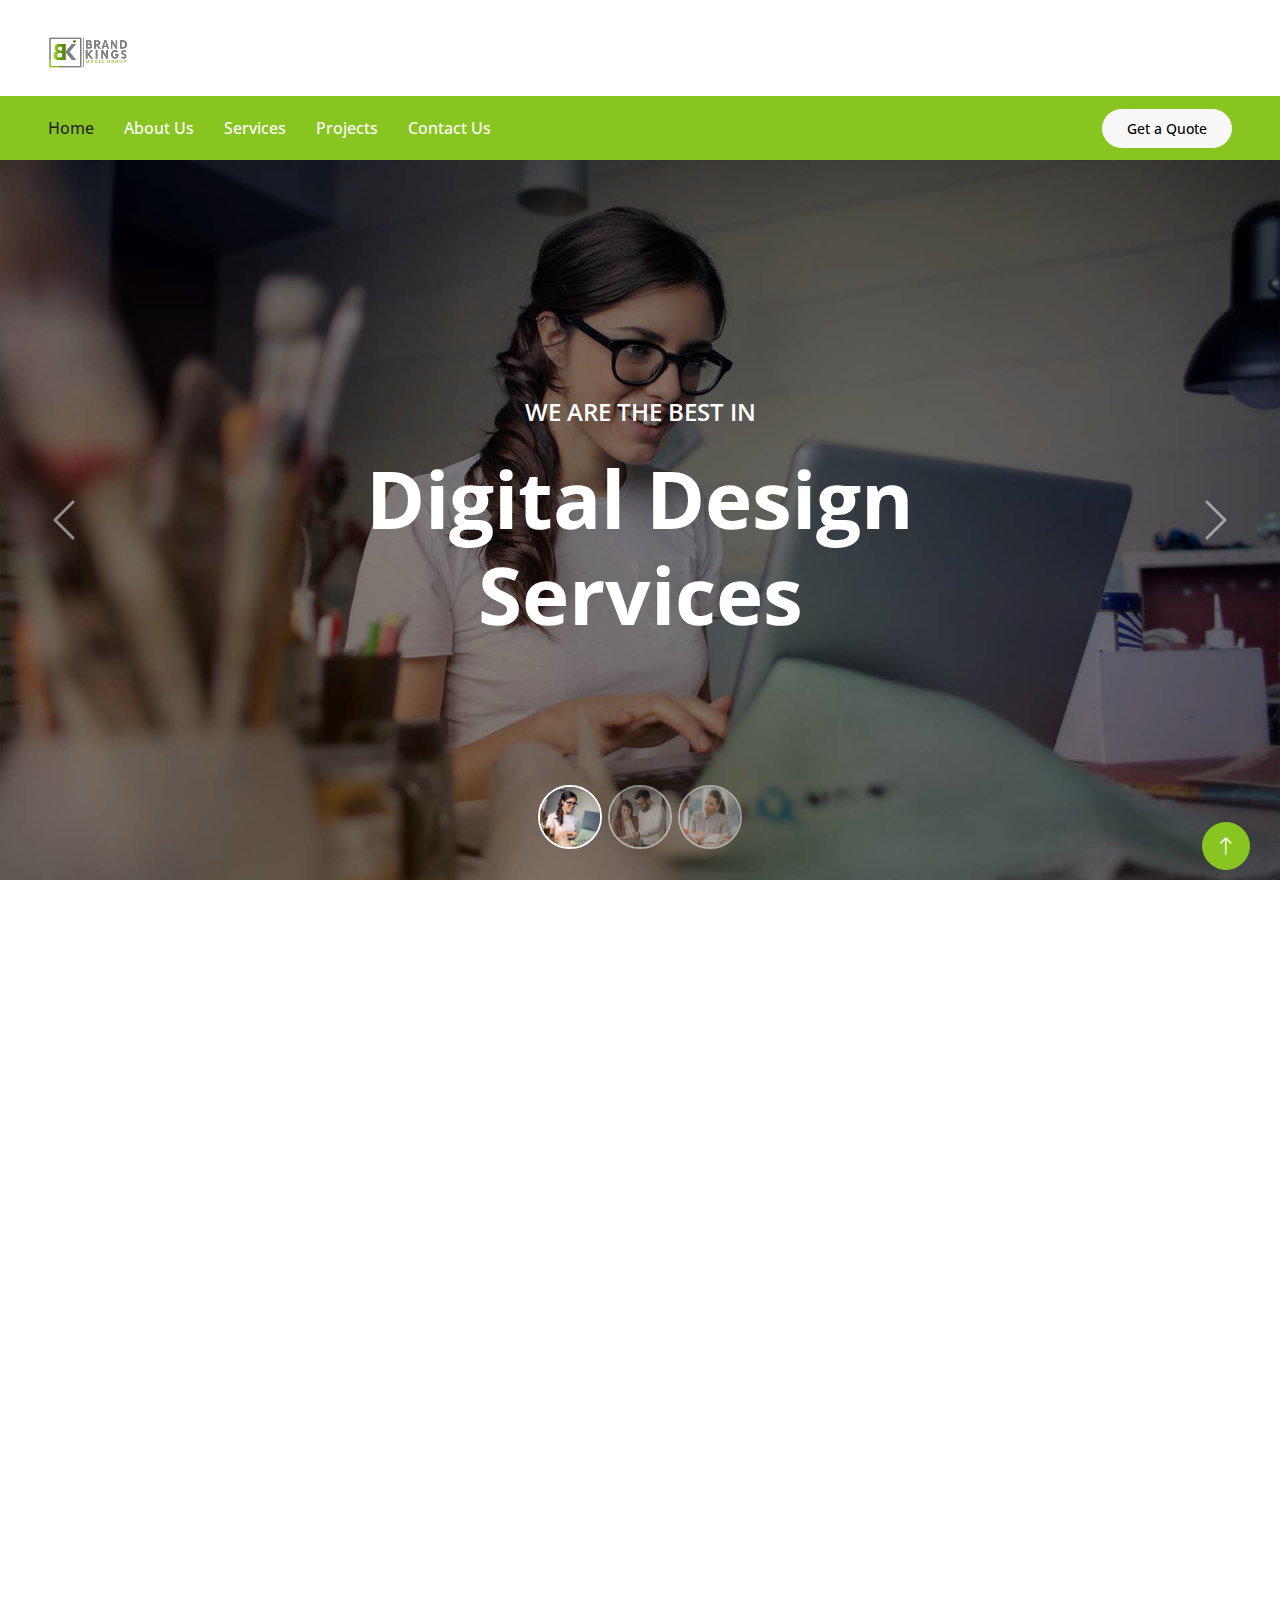
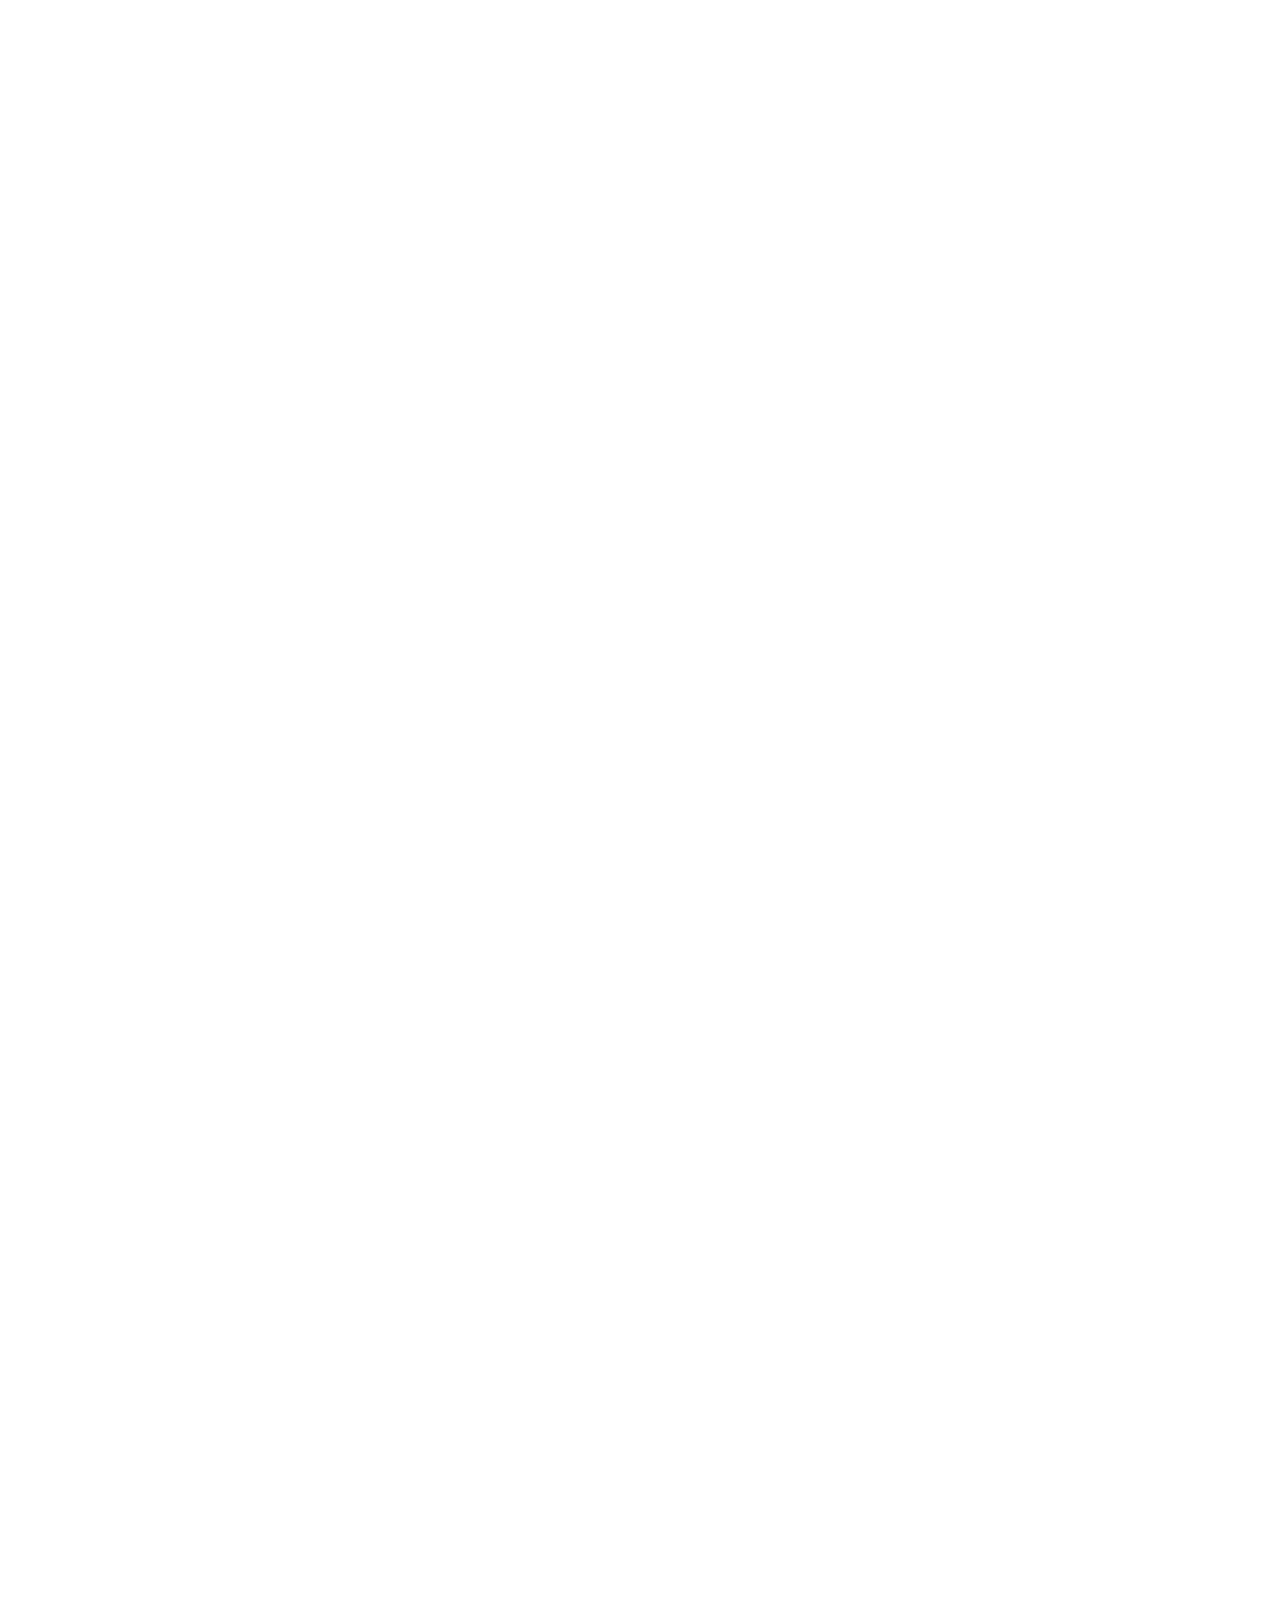
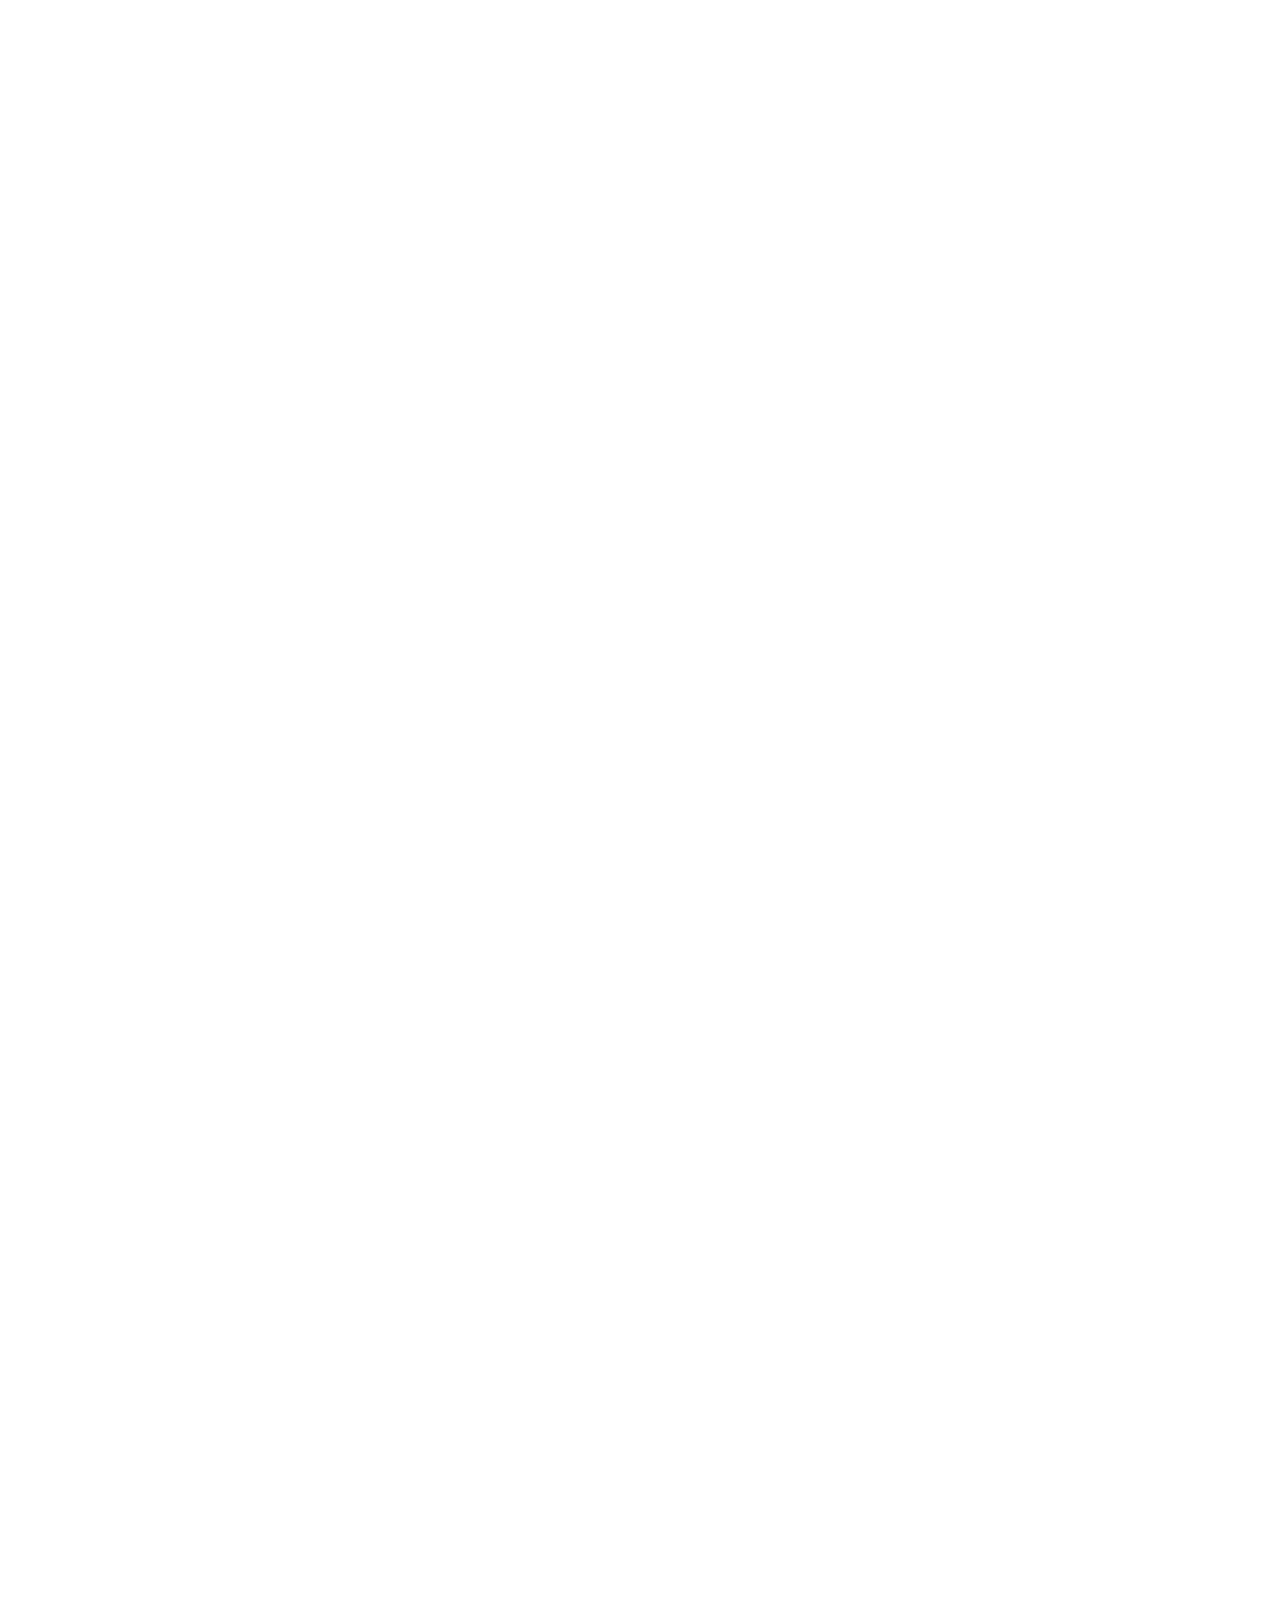
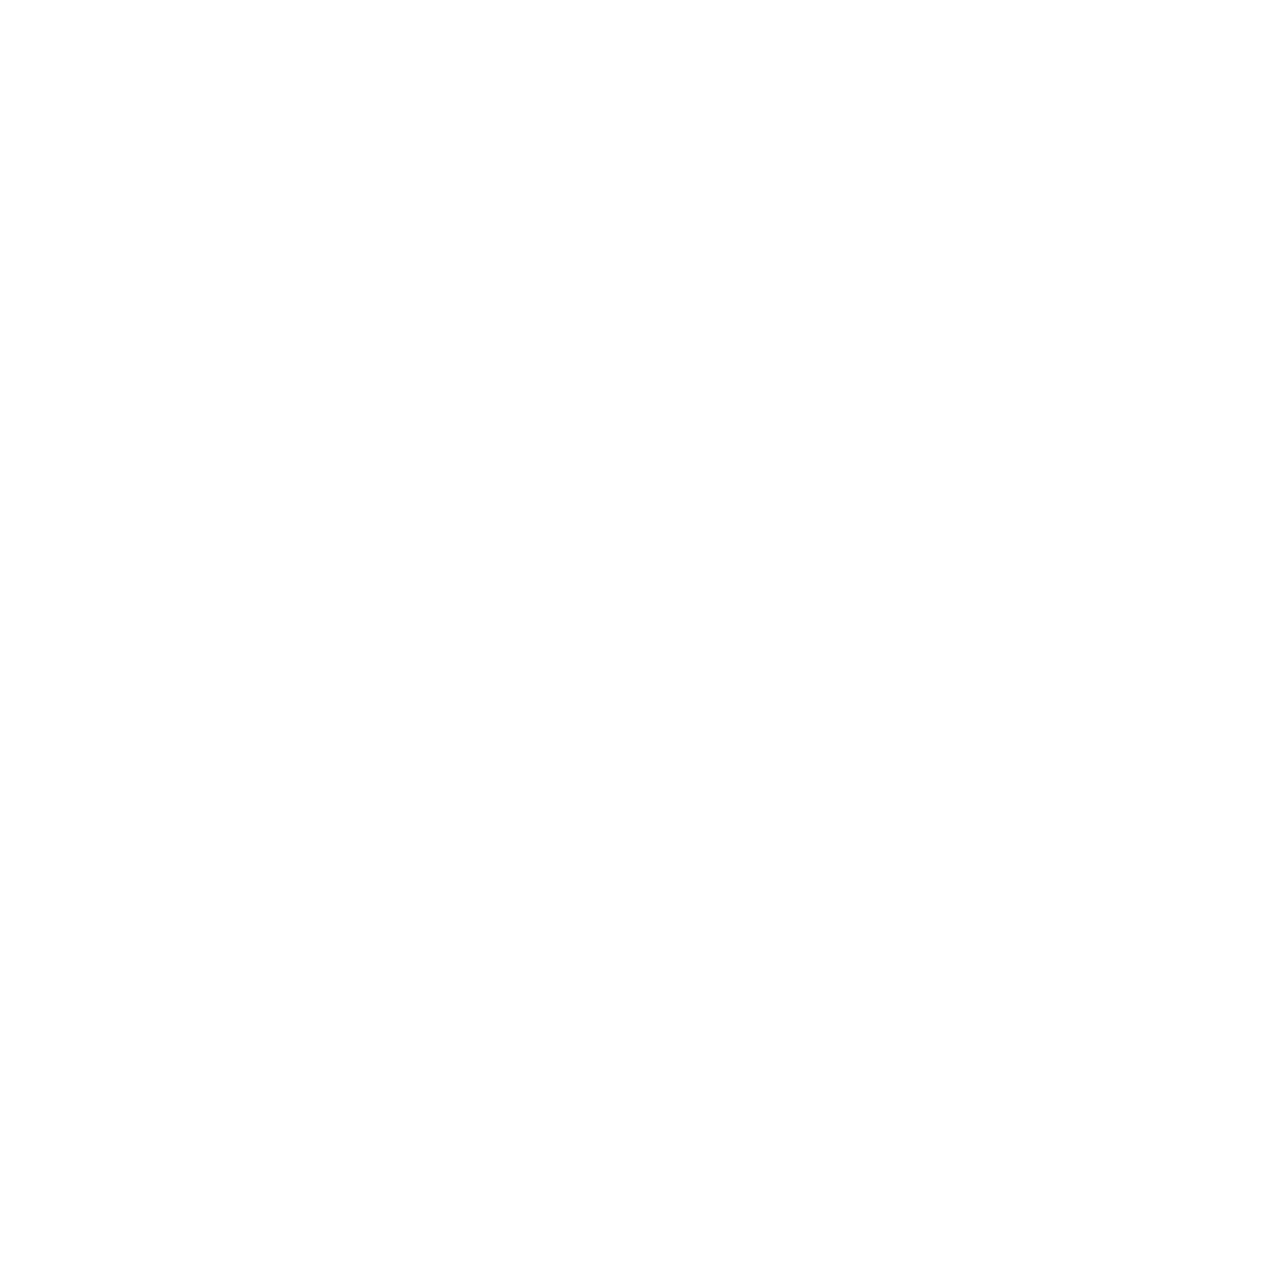
==== index.html @ 67a0a114 "Update index.html" ====
<!DOCTYPE html>
<html lang="en">

<head>
    <meta charset="utf-8">
    <title>Brand Kings Media - Home of interactive designs</title>
    <meta content="width=device-width, initial-scale=1.0" name="viewport">
    <meta content="" name="keywords">
    <meta content="" name="description">

    <!-- Favicon -->
    <link href="img/favicon.ico" rel="icon">

    <!-- Google Web Fonts -->
    <link rel="preconnect" href="https://fonts.googleapis.com">
    <link rel="preconnect" href="https://fonts.gstatic.com" crossorigin>
    <link href="https://fonts.googleapis.com/css2?family=Open+Sans:wght@400;500;600;700&display=swap" rel="stylesheet">

    <!-- Icon Font Stylesheet -->
    <link href="https://cdnjs.cloudflare.com/ajax/libs/font-awesome/5.10.0/css/all.min.css" rel="stylesheet">
    <link href="https://cdn.jsdelivr.net/npm/bootstrap-icons@1.4.1/font/bootstrap-icons.css" rel="stylesheet">

    <!-- Libraries Stylesheet -->
    <link href="lib/animate/animate.min.css" rel="stylesheet">
    <link href="lib/owlcarousel/assets/owl.carousel.min.css" rel="stylesheet">
    <link href="lib/lightbox/css/lightbox.min.css" rel="stylesheet">

    <!-- Customized Bootstrap Stylesheet -->
    <link href="css/bootstrap.min.css" rel="stylesheet">

    <!-- Template Stylesheet -->
    <link href="css/style.css" rel="stylesheet">
</head>

<body>
    <!-- Spinner Start -->
    <div id="spinner" class="show bg-white position-fixed translate-middle w-100 vh-100 top-50 start-50 d-flex align-items-center justify-content-center">
        <div class="spinner-border position-relative text-primary" style="width: 6rem; height: 6rem;" role="status"></div>
        <i class="fa fa-laptop-code fa-2x text-primary position-absolute top-50 start-50 translate-middle"></i>
    </div>
    <!-- Spinner End -->
    
    <!-- Brand & Contact Start -->
    <div class="container-fluid py-4 px-5 wow fadeIn" data-wow-delay="0.1s">
        <div class="row align-items-center top-bar">
            <div class="col-lg-4 col-md-12 text-center text-lg-start">
                <a href="" class="navbar-brand m-0 p-0">
                    <h1 class="fw-bold text-primary m-0"><img src="img/logo.png" alt="Logo"></i></h1>
                    <!-- <img src="img/logo.png" alt="Logo"> -->
                </a>
            </div>
            <div class="col-lg-8 col-md-7 d-none d-lg-block">
                <div class="row">
                    <div class="col-4">
                        <div class="d-flex align-items-center justify-content-end">
                            <div class="">
                                <i class=""></i>
                            </div>
                            <div class="ps-3">
                                <p class="mb-2"></p>
                                <h6 class="mb-0"></h6>
                            </div>
                        </div>
                    </div>
                    <div class="col-4">
                        <div class="d-flex align-items-center justify-content-end">
                            <div class="">
                            </div>
                            <div class="ps-3">
                                <p class="mb-2"></p>
                                <h6 class="mb-0"></h6>
                            </div>
                        </div>
                    </div>
                    <div class="col-4">
                        <div class="d-flex align-items-center justify-content-end">
                            <div class="">
                                <i class=""></i>
                            </div>
                            <div class="ps-3">
                                <p class="mb-2"></p>
                                <h6 class="mb-0"></h6>
                            </div>
                        </div>
                    </div>
                </div>
            </div>
        </div>
    </div>
    <!-- Brand & Contact End -->


    <!-- Navbar Start -->
    <nav class="navbar navbar-expand-lg bg-primary navbar-dark sticky-top py-lg-0 px-lg-5 wow fadeIn" data-wow-delay="0.1s">
        <a href="#" class="navbar-brand ms-3 d-lg-none">MENU</a>
        <button type="button" class="navbar-toggler me-3" data-bs-toggle="collapse" data-bs-target="#navbarCollapse">
            <span class="navbar-toggler-icon"></span>
        </button>
        <div class="collapse navbar-collapse" id="navbarCollapse">
            <div class="navbar-nav me-auto p-3 p-lg-0">
                <a href="index.html" class="nav-item nav-link active">Home</a>
                <a href="about.html" class="nav-item nav-link">About Us</a>
                <a href="service.html" class="nav-item nav-link">Services</a>
                <a href="project.html" class="nav-item nav-link">Projects</a>
                <a href="contact.html" class="nav-item nav-link">Contact Us</a>
            </div>
            <a href="https://wa.me/message/5WI6II3FSGNFG1"
             class="btn btn-sm btn-light rounded-pill py-2 px-4 d-none d-lg-block">Get a Quote</a>
        </div>
    </nav>
    <!-- Navbar End -->


    <!-- Carousel Start -->
    <div class="container-fluid p-0 mb-5 wow fadeIn" data-wow-delay="0.1s">
        <div id="header-carousel" class="carousel slide" data-bs-ride="carousel">
            <div class="carousel-indicators">
                <button type="button" data-bs-target="#header-carousel" data-bs-slide-to="0" class="active" aria-current="true" aria-label="Slide 1">
                    <img class="img-fluid" src="img/carousel-1.jpg" alt="Image">
                </button>
                <button type="button" data-bs-target="#header-carousel" data-bs-slide-to="1" aria-label="Slide 2">
                    <img class="img-fluid" src="img/carousel-2.jpg" alt="Image">
                </button>
                <button type="button" data-bs-target="#header-carousel" data-bs-slide-to="2" aria-label="Slide 3">
                    <img class="img-fluid" src="img/carousel-3.jpg" alt="Image">
                </button>
            </div>
            <div class="carousel-inner">
                <div class="carousel-item active">
                    <img class="w-100" src="img/carousel-1.jpg" alt="Image">
                    <div class="carousel-caption">
                        <div class="p-3" style="max-width: 900px;">
                            <h4 class="text-white text-uppercase mb-4 animated zoomIn">We Are the best in</h4>
                            <h1 class="display-1 text-white mb-0 animated zoomIn">Digital Design Services</h1>
                        </div>
                    </div>
                </div>
                <div class="carousel-item">
                    <img class="w-100" src="img/carousel-2.jpg" alt="Image">
                    <div class="carousel-caption">
                        <div class="p-3" style="max-width: 900px;">
                            <h4 class="text-white text-uppercase mb-4 animated zoomIn">We Are the best in</h4>
                            <h1 class="display-1 text-white mb-0 animated zoomIn">Moving Media Services</h1>
                        </div>
                    </div>
                </div>
                <div class="carousel-item">
                    <img class="w-100" src="img/carousel-3.jpg" alt="Image">
                    <div class="carousel-caption">
                        <div class="p-3" style="max-width: 900px;">
                            <h4 class="text-white text-uppercase mb-4 animated zoomIn">We Are the best in</h4>
                            <h1 class="display-1 text-white mb-0 animated zoomIn">Visual Communication Services</h1>
                        </div>
                    </div>
                </div>
            </div>
            <button class="carousel-control-prev" type="button" data-bs-target="#header-carousel"
                data-bs-slide="prev">
                <span class="carousel-control-prev-icon" aria-hidden="true"></span>
                <span class="visually-hidden">Previous</span>
            </button>
            <button class="carousel-control-next" type="button" data-bs-target="#header-carousel"
                data-bs-slide="next">
                <span class="carousel-control-next-icon" aria-hidden="true"></span>
                <span class="visually-hidden">Next</span>
            </button>
        </div>
    </div>
    <!-- Carousel End -->


    <!-- Facts Start -->
    <div class="container-xxl py-5">
        <div class="container">
            <div class="row g-4">
                <div class="col-lg-3 col-md-6 wow fadeInUp" data-wow-delay="0.1s">
                    <div class="fact-item bg-light rounded text-center h-100 p-5">
                        <i class="fa fa-certificate fa-4x text-primary mb-4"></i>
                        <h5 class="mb-3">Years Experience</h5>
                        <h1 class="display-5 mb-0" data-toggle="counter-up">4</h1>
                    </div>
                </div>
                <div class="col-lg-3 col-md-6 wow fadeInUp" data-wow-delay="0.3s">
                    <div class="fact-item bg-light rounded text-center h-100 p-5">
                        <i class="fa fa-users-cog fa-4x text-primary mb-4"></i>
                        <h5 class="mb-3">Team Members</h5>
                        <h1 class="display-5 mb-0" data-toggle="counter-up">7</h1>
                    </div>
                </div>
                <div class="col-lg-3 col-md-6 wow fadeInUp" data-wow-delay="0.5s">
                    <div class="fact-item bg-light rounded text-center h-100 p-5">
                        <i class="fa fa-users fa-4x text-primary mb-4"></i>
                        <h5 class="mb-3">Satisfied Clients</h5>
                        <h1 class="display-5 mb-0" data-toggle="counter-up">134</h1>
                    </div>
                </div>
                <div class="col-lg-3 col-md-6 wow fadeInUp" data-wow-delay="0.7s">
                    <div class="fact-item bg-light rounded text-center h-100 p-5">
                        <i class="fa fa-check fa-4x text-primary mb-4"></i>
                        <h5 class="mb-3">Projects Done</h5>
                        <h1 class="display-5 mb-0" data-toggle="counter-up">342</h1>
                    </div>
                </div>
            </div>
        </div>
    </div>
    <!-- Facts End -->


    <!-- About Start -->
    <div class="container-xxl py-5">
        <div class="container">
            <div class="row g-5">
                <div class="col-lg-6 wow fadeInUp" data-wow-delay="0.1s">
                    <div class="img-border">
                        <img class="img-fluid" src="img/about.jpg" alt="">
                    </div>
                </div>
                <div class="col-lg-6 wow fadeInUp" data-wow-delay="0.5s">
                    <div class="h-100">
                        <h6 class="section-title bg-white text-start text-primary pe-3">About Us</h6>
                        <h1 class="display-6 mb-4">#1 Digital Solution With <span class="text-primary">Many Years</span> Of Experience</h1>
                        <p>Welcome to Brand Kings media, a full-service design agency dedicated to bringing your vision to life. Our team of experienced designers and creatives specialize in a range of services including graphic design, motion design, 3D design, web design, UI/UX design, videography, photography, and video ads.</p>
                        <p class="mb-4">We invite you to explore our portfolio and see for yourself the quality of our work. Let us help you take your brand to the next level and create a lasting impact in the digital world. Contact us today to get started.</p>
                        <div class="d-flex align-items-center mb-4 pb-2">
                            <img class="flex-shrink-0 rounded-circle" src="img/melvin.jpg" alt="" style="width: 50px; height: 50px;">
                            <div class="ps-4">
                                <h6>Melvin Mbungele</h6>
                                <small>Graphic Designer & Founder</small>
                            </div>
                        </div>
                        <a class="btn btn-primary rounded-pill py-3 px-5" href="">contact us at: 084 603 2323</a>
                    </div>
                </div>
            </div>
        </div>
    </div>
    <!-- About End -->


    <!-- Service Start -->
    <div class="container-xxl py-5">
        <div class="container">
            <div class="text-center mx-auto mb-5 wow fadeInUp" data-wow-delay="0.1s" style="max-width: 600px;">
                <h6 class="section-title bg-white text-center text-primary px-3">Services</h6>
                <h1 class="display-6 mb-4">We Focus On Making The Best In All Sectors</h1>
            </div>
            <div class="row g-4">
                <div class="col-lg-4 col-md-6 wow fadeInUp" data-wow-delay="0.1s">
                    <a class="service-item d-block rounded text-center h-100 p-4" href="webdesign.html">
                        <img class="img-fluid rounded mb-4" src="img/service-1.jpg" alt="">
                        <h4 class="mb-0">Web Design</h4>
                    </a>
                </div>
                <div class="col-lg-4 col-md-6 wow fadeInUp" data-wow-delay="0.3s">
                    <a class="service-item d-block rounded text-center h-100 p-4" href="Graphicdesign.html">
                        <img class="img-fluid rounded mb-4" src="img/service-2.jpg" alt="">
                        <h4 class="mb-0">Graphic Design</h4>
                    </a>
                </div>
                <div class="col-lg-4 col-md-6 wow fadeInUp" data-wow-delay="0.5s">
                    <a class="service-item d-block rounded text-center h-100 p-4" href="motiondesign.html">
                        <img class="img-fluid rounded mb-4" src="img/service-3.jpg" alt="">
                        <h4 class="mb-0">Motion Design</h4>
                    </a>
                </div>
                <div class="col-lg-4 col-md-6 wow fadeInUp" data-wow-delay="0.1s">
                    <a class="service-item d-block rounded text-center h-100 p-4" href="uxuidesign.html">
                        <img class="img-fluid rounded mb-4" src="img/service-4.jpg" alt="">
                        <h4 class="mb-0">UI/UX Design</h4>
                    </a>
                </div>
                <div class="col-lg-4 col-md-6 wow fadeInUp" data-wow-delay="0.3s">
                    <a class="service-item d-block rounded text-center h-100 p-4" href="animation.html">
                        <img class="img-fluid rounded mb-4" src="img/service-5.jpg" alt="">
                        <h4 class="mb-0">Animation</h4>
                    </a>
                </div>
                <div class="col-lg-4 col-md-6 wow fadeInUp" data-wow-delay="0.5s">
                    <a class="service-item d-block rounded text-center h-100 p-4" href="packagedesign.html">
                        <img class="img-fluid rounded mb-4" src="img/service-6.jpg" alt="">
                        <h4 class="mb-0">Package Design</h4>
                    </a>
                </div>
            </div>
        </div>
    </div>
    <!-- Service End -->


    <!-- Feature Start -->
    <div class="container-xxl py-5">
        <div class="container">
            <div class="row g-5">
                <div class="col-lg-6 wow fadeInUp" data-wow-delay="0.1s">
                    <div class="h-100">
                        <h6 class="section-title bg-white text-start text-primary pe-3">Why Choose Us</h6>
                        <h1 class="display-6 mb-4">Why People Trust Us? Learn About Us!</h1>
                        <p class="mb-4">At Brand Kings media, we believe that good design is more than just aesthetics. It's about creating meaningful experiences and telling a story that connects with your audience. That's why we approach every project with a strategic mindset, using the latest tools and techniques to deliver results that exceed your expectations.</p>
                        <div class="row g-4">
                            <div class="col-12">
                                <div class="skill">
                                    <div class="d-flex justify-content-between">
                                        <p class="mb-2">Expertise and Experience</p>
                                        <p class="mb-2">85%</p>
                                    </div>
                                    <div class="progress">
                                        <div class="progress-bar bg-primary" role="progressbar" aria-valuenow="85" aria-valuemin="0" aria-valuemax="100"></div>
                                    </div>
                                </div>
                            </div>
                            <div class="col-12">
                                <div class="skill">
                                    <div class="d-flex justify-content-between">
                                        <p class="mb-2">Personalized Approach</p>
                                        <p class="mb-2">90%</p>
                                    </div>
                                    <div class="progress">
                                        <div class="progress-bar bg-primary" role="progressbar" aria-valuenow="90" aria-valuemin="0" aria-valuemax="100"></div>
                                    </div>
                                </div>
                            </div>
                            <div class="col-12">
                                <div class="skill">
                                    <div class="d-flex justify-content-between">
                                        <p class="mb-2">Design & Development</p>
                                        <p class="mb-2">95%</p>
                                    </div>
                                    <div class="progress">
                                        <div class="progress-bar bg-primary" role="progressbar" aria-valuenow="95" aria-valuemin="0" aria-valuemax="100"></div>
                                    </div>
                                </div>
                            </div>
                        </div>
                    </div>
                </div>
                <div class="col-lg-6 wow fadeInUp" data-wow-delay="0.5s">
                    <div class="img-border">
                        <img class="img-fluid" src="img/feature.jpg" alt="">
                    </div>
                </div>
            </div>
        </div>
    </div>
    <!-- Feature End -->


    <!-- Project Start -->
    <div class="container-xxl py-5">
        <div class="container">
            <div class="text-center mx-auto mb-5 wow fadeInUp" data-wow-delay="0.1s" style="max-width: 600px;">
                <h6 class="section-title bg-white text-center text-primary px-3">Our Projects</h6>
                <h1 class="display-6 mb-4">Learn More About Our Complete Projects</h1>
            </div>
            <div class="owl-carousel project-carousel wow fadeInUp" data-wow-delay="0.1s">
                <div class="project-item border rounded h-100 p-4" data-dot="01">
                    <div class="position-relative mb-4">
                        <img class="img-fluid rounded" src="img/project-1.jpg" alt="">
                        <a href="img/project-1.jpg" data-lightbox="project"><i class="fa fa-eye fa-2x"></i></a>
                    </div>
                    <h6>Graphic Design</h6>
                    <span>
                        <ul>
                          <li>Logo Design</li>
                          <li>Brochure Design</li>
                          <li>Infographic Design</li>
                          <li>Magazine Layout Design</li>
                        </ul>
                        </span>
                </div>
                <div class="project-item border rounded h-100 p-4" data-dot="02">
                    <div class="position-relative mb-4">
                        <img class="img-fluid rounded" src="img/project-2.jpg" alt="">
                        <a href="img/project-2.jpg" data-lightbox="project"><i class="fa fa-eye fa-2x"></i></a>
                    </div>
                    <h6>Motion Design</h6>
                    <span>
                        <ul>
                          <li>Animation Videos</li>
                          <li>Motion Graphics Presentations</li>
                          <li>Visual Effects for ads</li>
                          <li>Animated Logos and Identities</li>
                        </ul>
                      </li></span>
                </div>
                <div class="project-item border rounded h-100 p-4" data-dot="03">
                    <div class="position-relative mb-4">
                        <img class="img-fluid rounded" src="img/project-3.jpg" alt="">
                        <a href="img/project-2.jpg" data-lightbox="project"><i class="fa fa-eye fa-2x"></i></a>
                    </div>
                    <h6>3D Design</h6>
                    <span>
                        <ul>
                          <li>3D Modeling and Rendering</li>
                          <li>3D Animation and Visual Effects</li>
                          <li>3D Product Visualization</li>
                          <li>3D Game and Interactive Design</li>
                        </ul>
                      </li></span>
                </div>
                <div class="project-item border rounded h-100 p-4" data-dot="04">
                    <div class="position-relative mb-4">
                        <img class="img-fluid rounded" src="img/project-4.jpg" alt="">
                        <a href="img/project-4.jpg" data-lightbox="project"><i class="fa fa-eye fa-2x"></i></a>
                    </div>
                    <h6>Web Design</h6>
                    <span>
                        <ul>
                          <li>Responsive Website Design</li>
                          <li>E-commerce Website Design</li>
                          <li>Landing Page Design</li>
                          <li>Custom Website Development</li>
                        </ul>
                      </li></span>
                </div>
                <div class="project-item border rounded h-100 p-4" data-dot="05">
                    <div class="position-relative mb-4">
                        <img class="img-fluid rounded" src="img/project-5.jpg" alt="">
                        <a href="img/project-5.jpg" data-lightbox="project"><i class="fa fa-eye fa-2x"></i></a>
                    </div>
                    <h6>UI / UX Design</h6>
                    <span>
                        <ul>
                        <li>User Interface Design</li>
                        <li>User Experience Design</li>
                        <li>User Testing and Analysis</li>
                        <li>User Flow and Information Architecture</li>
                      </ul>
                    </li></span>
                </div>
                <div class="project-item border rounded h-100 p-4" data-dot="06">
                    <div class="position-relative mb-4">
                        <img class="img-fluid rounded" src="img/project-6.jpg" alt="">
                        <a href="img/project-6.jpg" data-lightbox="project"><i class="fa fa-eye fa-2x"></i></a>
                    </div>
                    <h6>Videography</h6>
                    <span>
                        <ul>
                          <li>Corporate Video Production</li>
                          <li>Wedding Videography</li>
                          <li>Event Videography</li>
                          <li>Real Estate Videography</li>
                        </ul>
                      </li></span>
                </div>
                <div class="project-item border rounded h-100 p-4" data-dot="07">
                    <div class="position-relative mb-4">
                        <img class="img-fluid rounded" src="img/project-7.jpg" alt="">
                        <a href="img/project-7.jpg" data-lightbox="project"><i class="fa fa-eye fa-2x"></i></a>
                    </div>
                    <h6>Photography</h6>
                    <span>
                        <ul>
                          <li>Product Photography</li>
                          <li>Food Photography</li>
                          <li>Event Photography</li>
                          <li>Portrait Photography</li>
                        </ul>
                      </li></span>
                </div>
                <div class="project-item border rounded h-100 p-4" data-dot="08">
                    <div class="position-relative mb-4">
                        <img class="img-fluid rounded" src="img/project-8.jpg" alt="">
                        <a href="img/project-8.jpg" data-lightbox="project"><i class="fa fa-eye fa-2x"></i></a>
                    </div>
                    <h6>Video Ads</h6>
                    <span>
                        <ul>
                          <li>Animated Video Ads</li>
                          <li>Live-Action Video Ads</li>
                          <li>Social Media Video Ads</li>
                          <li>TV Commercials</li>
                        </ul>
                      </li></span>
                </div>
                <div class="project-item border rounded h-100 p-4" data-dot="09">
                    <div class="position-relative mb-4">
                        <img class="img-fluid rounded" src="img/project-9.jpg" alt="">
                        <a href="img/project-9.jpg" data-lightbox="project"><i class="fa fa-eye fa-2x"></i></a>
                    </div>
                    <h6>Animation</h6>
                    <span>
                        <ul>
                          <li>2D Animation</li>
                          <li>3D Animation</li>
                          <li>Character Animation</li>
                          <li>Motion Graphics Animation</li>
                        </ul>
                      </li></span>
                </div>
                <div class="project-item border rounded h-100 p-4" data-dot="10">
                    <div class="position-relative mb-4">
                        <img class="img-fluid rounded" src="img/project-10.jpg" alt="">
                        <a href="img/project-10.jpg" data-lightbox="project"><i class="fa fa-eye fa-2x"></i></a>
                    </div>
                    <h6>Package Design</h6>
                    <span>
                        <ul>
                          <li>Food and Beverage Packaging Design</li>
                          <li>Beauty Product Packaging Design</li>
                          <li>Toy Packaging Design</li>
                          <li>Consumer Goods Packaging Design</li>
                        </ul>
                      </li>
                    </ul></span>
                </div>
            </div>
        </div>
    </div>
    <!-- Project End -->


   <!-- Team Start -->
   <div class="container-xxl py-5">
    <div class="container">
        <div class="text-center mx-auto mb-5 wow fadeInUp" data-wow-delay="0.1s" style="max-width: 600px;">
            <h6 class="section-title bg-white text-center text-primary px-3">Our Partner</h6>
            <h1 class="display-6 mb-4">We have the best partners to help be the best for you</h1>
        </div>
        <div class="row g-4">
            <div class="col-lg-4 col-md-6 wow fadeInUp" data-wow-delay="0.1s">
                <div class="team-item text-center p-4">
                    <img class="img-fluid border rounded-circle w-75 p-2 mb-4" src="img/team-1.jpg" alt="">
                    <div class="team-text">
                        <div class="team-title">
                            <h5>NEVILLE G & B</h5>
                            <span>Branding</span>
                        </div>
                        <div class="team-social">
                            <a class="btn btn-square btn-primary rounded-circle" href=""><i class="fab fa-facebook-f"></i></a>
                            <a class="btn btn-square btn-primary rounded-circle" href=""><i class="fab fa-twitter"></i></a>
                            <a class="btn btn-square btn-primary rounded-circle" href=""><i class="fab fa-instagram"></i></a>
                        </div>
                    </div>
                </div>
            </div>
            <div class="col-lg-4 col-md-6 wow fadeInUp" data-wow-delay="0.3s">
                <div class="team-item text-center p-4">
                    <img class="img-fluid border rounded-circle w-75 p-2 mb-4" src="img/team-2.jpg" alt="">
                    <div class="team-text">
                        <div class="team-title">
                            <h5>VINTRIC</h5>
                            <span>Marketing</span>
                        </div>
                        <div class="team-social">
                            <a class="btn btn-square btn-primary rounded-circle" href=""><i class="fab fa-facebook-f"></i></a>
                            <a class="btn btn-square btn-primary rounded-circle" href=""><i class="fab fa-twitter"></i></a>
                            <a class="btn btn-square btn-primary rounded-circle" href=""><i class="fab fa-instagram"></i></a>
                        </div>
                    </div>
                </div>
            </div>
            <div class="col-lg-4 col-md-6 wow fadeInUp" data-wow-delay="0.5s">
                <div class="team-item text-center p-4">
                    <img class="img-fluid border rounded-circle w-75 p-2 mb-4" src="img/team-3.jpg" alt="">
                    <div class="team-text">
                        <div class="team-title">
                            <h5>Centory S & T</h5>
                            <span>Tech support</span>
                        </div>
                        <div class="team-social">
                            <a class="btn btn-square btn-primary rounded-circle" href=""><i class="fab fa-facebook-f"></i></a>
                            <a class="btn btn-square btn-primary rounded-circle" href=""><i class="fab fa-twitter"></i></a>
                            <a class="btn btn-square btn-primary rounded-circle" href=""><i class="fab fa-instagram"></i></a>
                        </div>
                    </div>
                </div>
            </div>
        </div>
    </div>
</div>
<!-- Team End -->

    <!-- Testimonial Start -->
    <div class="container-xxl py-5">
        <div class="container">
            <div class="text-center mx-auto mb-5 wow fadeInUp" data-wow-delay="0.1s" style="max-width: 600px;">
                <h6 class="section-title bg-white text-center text-primary px-3">Testimonial</h6>
                <h1 class="display-6 mb-4">What Our Clients Say!</h1>
            </div>
            <div class="owl-carousel testimonial-carousel wow fadeInUp" data-wow-delay="0.1s">
                <div class="testimonial-item bg-light rounded p-4">
                    <div class="d-flex align-items-center mb-4">
                        <img class="flex-shrink-0 rounded-circle border p-1" src="img/testimonial-1.jpg" alt="">
                        <div class="ms-4">
                            <h5 class="mb-1">Trust Mafumo</h5>
                            <span>Graphic Design</span>
                        </div>
                    </div>
                    <p class="mb-0">"The team at BrandKingsmedia helped us bring our brand to life with their stunning graphic design work. Their attention to detail and creativity exceeded our expectations and we couldn't be happier with the final result."</p>
                </div>
                <div class="testimonial-item bg-light rounded p-4">
                    <div class="d-flex align-items-center mb-4">
                        <img class="flex-shrink-0 rounded-circle border p-1" src="img/testimonial-2.jpg" alt="">
                        <div class="ms-4">
                            <h5 class="mb-1">Nhlavutelo Mashale</h5>
                            <span>Motion Design</span>
                        </div>
                    </div>
                    <p class="mb-0">"The motion design created by BrandKingsmedia was the perfect addition to our company's video presentation. It added a dynamic and engaging element that truly impressed our audience."</p>
                </div>
                <div class="testimonial-item bg-light rounded p-4">
                    <div class="d-flex align-items-center mb-4">
                        <img class="flex-shrink-0 rounded-circle border p-1" src="img/testimonial-3.jpg" alt="">
                        <div class="ms-4">
                            <h5 class="mb-1">Charles Vanwyk</h5>
                            <span>3D Design: </span>
                        </div>
                    </div>
                    <p class="mb-0">"The 3D design work done by BrandKingsmedia was top-notch. From product visualization to architectural renderings, they were able to bring our ideas to life in a way that was both realistic and captivating."</p>
                </div>
                <div class="testimonial-item bg-light rounded p-4">
                    <div class="d-flex align-items-center mb-4">
                        <img class="flex-shrink-0 rounded-circle border p-1" src="img/testimonial-4.jpg" alt="">
                        <div class="ms-4">
                            <h5 class="mb-1">   Masela Bopape</h5>
                            <span>Web Design</span>
                        </div>
                    </div>
                    <p class="mb-0">"Our website has never looked better thanks to the talented web designers at BrandKingsmedia. They listened to our vision and turned it into a stunning, user-friendly website that perfectly represents our brand."</p>
                </div>
            </div>
        </div>
    </div>
    <!-- Testimonial End -->


    <!-- Footer Start -->
    <div class="container-fluid bg-dark text-body footer mt-5 pt-5 wow fadeIn" data-wow-delay="0.1s">
        <div class="container py-5">
            <div class="row g-5">
                <div class="col-lg-3 col-md-6">
                    <h5 class="text-light mb-4">Address</h5>
                    <p class="mb-2"><i class="fa fa-map-marker-alt me-3"></i>Pretoria, South Africa</p>
                    <p class="mb-2"><i class="fa fa-phone-alt me-3"></i>+27 84 603 2323</p>
                    <p class="mb-2"><i class="fa fa-envelope me-3"></i>info@brandkingsmedia.com</p>
                     <div class="d-flex pt-2">
                        <a class="btn btn-square btn-outline-secondary rounded-circle me-1" href="https://twitter.com/BrandKingsMedia?s=09"><i class="fab fa-twitter"></i></a>
                        <a class="btn btn-square btn-outline-secondary rounded-circle me-1" href="https://facebook.com/BrandKingsMedia"><i class="fab fa-facebook-f"></i></a>
                        <a class="btn btn-square btn-outline-secondary rounded-circle me-1" href=""><i class="fab fa-youtube"></i></a>
                        <a class="btn btn-square btn-outline-secondary rounded-circle me-0" href="https://instagram.com/BrandKingsMedia?gshid=ZDdkNTZiNTM="><i class="fab fa-instagram"></i></a>
                    </div>
                </div>
                <div class="col-lg-3 col-md-6">
                    <h5 class="text-light mb-4">Quick Links</h5>
                    <a href="index.html" class="nav-item nav-link">Home</a>
                    <a href="about.html" class="nav-item nav-link active">About Us</a>
                    <a href="service.html" class="nav-item nav-link">Services</a>
                    <a href="project.html" class="nav-item nav-link">Projects</a>
                    <a href="contact.html" class="nav-item nav-link">Contact Us</a>
                </div>
                <div class="col-lg-3 col-md-6">
                    <h5 class="text-light mb-4">Gallery</h5>
                    <div class="row g-2">
                        <div class="col-4">
                            <img class="img-fluid rounded" src="img/project-1.jpg" alt="Image">
                        </div>
                        <div class="col-4">
                            <img class="img-fluid rounded" src="img/project-2.jpg" alt="Image">
                        </div>
                        <div class="col-4">
                            <img class="img-fluid rounded" src="img/project-3.jpg" alt="Image">
                        </div>
                        <div class="col-4">
                            <img class="img-fluid rounded" src="img/project-4.jpg" alt="Image">
                        </div>
                        <div class="col-4">
                            <img class="img-fluid rounded" src="img/project-5.jpg" alt="Image">
                        </div>
                        <div class="col-4">
                            <img class="img-fluid rounded" src="img/show-4.jpg" alt="Image">
                        </div>
                    </div>
                </div>
                <div class="col-lg-3 col-md-6">
                    <h5 class="text-light mb-4">Newsletter</h5>
                    <p>Be the first to get notified of our offers</p>
                    <div class="position-relative mx-auto" style="max-width: 400px;">
                        <input class="form-control bg-transparent border-secondary w-100 py-3 ps-4 pe-5" type="text" placeholder="Your email">
                        <button type="button" class="btn btn-primary py-2 position-absolute top-0 end-0 mt-2 me-2">SignUp</button>
                    </div>
                </div>
            </div>
        </div>
        <div class="container-fluid copyright">
            <div class="container">
                <div class="row">
                    <div class="col-md-6 text-center text-md-start mb-3 mb-md-0">
                        &copy; <a href="#">brand kings media group</a> All Right Reserved.
                    </div>
                    <div class="col-md-6 text-center text-md-end">
               
                    </div>
                </div>
            </div>
        </div>
    </div>
    <!-- Footer End -->


    <!-- Back to Top -->
    <a href="#" class="btn btn-lg btn-primary btn-lg-square rounded-circle back-to-top"><i class="bi bi-arrow-up"></i></a>


    <!-- JavaScript Libraries -->
    <script src="https://code.jquery.com/jquery-3.4.1.min.js"></script>
    <script src="https://cdn.jsdelivr.net/npm/bootstrap@5.0.0/dist/js/bootstrap.bundle.min.js"></script>
    <script src="lib/wow/wow.min.js"></script>
    <script src="lib/easing/easing.min.js"></script>
    <script src="lib/waypoints/waypoints.min.js"></script>
    <script src="lib/counterup/counterup.min.js"></script>
    <script src="lib/owlcarousel/owl.carousel.min.js"></script>
    <script src="lib/lightbox/js/lightbox.min.js"></script>

    <!-- Template Javascript -->
    <script src="js/main.js"></script>
</body>       </div>
                    </div>
                </div>
            

</html>
---- css/style.css ----
/********** Template CSS **********/
:root {
    --primary: #89c520;
    --secondary: #808080;
    --light: #F8F8F8;
    --dark: #252525;
}

.back-to-top {
    position: fixed;
    display: none;
    right: 30px;
    bottom: 30px;
    z-index: 99;
}


/*** Spinner ***/
#spinner {
    opacity: 0;
    visibility: hidden;
    transition: opacity .5s ease-out, visibility 0s linear .5s;
    z-index: 99999;
}

#spinner.show {
    transition: opacity .5s ease-out, visibility 0s linear 0s;
    visibility: visible;
    opacity: 1;
}


/*** Button ***/
.btn {
    font-weight: 500;
    transition: .5s;
}

.btn.btn-primary {
    color: #FFFFFF;
}

.btn-square {
    width: 38px;
    height: 38px;
}

.btn-sm-square {
    width: 32px;
    height: 32px;
}

.btn-lg-square {
    width: 48px;
    height: 48px;
}

.btn-square,
.btn-sm-square,
.btn-lg-square {
    padding: 0;
    display: flex;
    align-items: center;
    justify-content: center;
    font-weight: normal;
}


/*** Navbar ***/
.navbar .dropdown-toggle::after {
    border: none;
    content: "\f107";
    font-family: "Font Awesome 5 Free";
    font-weight: 900;
    vertical-align: middle;
    margin-left: 8px;
}

.navbar .navbar-nav .nav-link {
    margin-right: 30px;
    padding: 20px 0;
    color: #FFFFFF;
    font-weight: 500;
    outline: none;
}

.navbar .navbar-nav .nav-link:hover,
.navbar .navbar-nav .nav-link.active {
    color: var(--dark);
}

.navbar.sticky-top {
    top: -100px;
    transition: .5s;
}

@media (max-width: 991.98px) {
    .navbar .navbar-nav .nav-link {
        margin-right: 0;
        padding: 8px 0;
    }

    .navbar .navbar-nav {
        margin-top: 8px;
        border-top: 1px solid rgba(256, 256, 256, .1)
    }
}

@media (min-width: 992px) {
    .navbar .nav-item .dropdown-menu {
        display: block;
        visibility: hidden;
        top: 100%;
        transform: rotateX(-75deg);
        transform-origin: 0% 0%;
        transition: .5s;
        opacity: 0;
    }

    .navbar .nav-item:hover .dropdown-menu {
        transform: rotateX(0deg);
        visibility: visible;
        transition: .5s;
        opacity: 1;
    }
}


/*** Header ***/
#header-carousel .carousel-caption {
    top: 0;
    left: 0;
    right: 0;
    bottom: 0;
    display: flex;
    flex-direction: column;
    align-items: center;
    justify-content: center;
    background: rgba(0, 0, 0, .5);
    z-index: 1;
}

#header-carousel .carousel-control-prev,
#header-carousel .carousel-control-next {
    width: 10%;
}

#header-carousel .carousel-control-prev-icon,
#header-carousel .carousel-control-next-icon {
    width: 3rem;
    height: 3rem;
}

@media (max-width: 768px) {
    #header-carousel .carousel-item {
        position: relative;
        min-height: 500px;
    }
    
    #header-carousel .carousel-item img {
        position: absolute;
        width: 100%;
        height: 100%;
        object-fit: cover;
    }
}

#header-carousel .carousel-indicators [data-bs-target] {
    width: 60px;
    height: 60px;
    text-indent: 0;
    margin-bottom: 15px;
    border: 2px solid #FFFFFF;
    border-radius: 60px;
    overflow: hidden;
}

#header-carousel .carousel-indicators [data-bs-target] img {
    width: 100%;
    height: 100%;
    object-fit: cover;
}

.page-header {
    background: linear-gradient(rgba(0, 0, 0, .5), rgba(0, 0, 0, .5)), url(../img/carousel-1.jpg) center center no-repeat;
    background-size: cover;
}

.breadcrumb-item+.breadcrumb-item::before {
    color: var(--secondary);
}

.page-header .breadcrumb-item+.breadcrumb-item::before {
    color: var(--light);
}


/*** Section Title ***/
.section-title {
    position: relative;
    display: inline-block;
    text-transform: uppercase;
}

.section-title::before {
    position: absolute;
    content: "";
    width: calc(100% + 80px);
    height: 2px;
    top: 4px;
    left: -40px;
    background: var(--primary);
    z-index: -1;
}

.section-title::after {
    position: absolute;
    content: "";
    width: calc(100% + 120px);
    height: 2px;
    bottom: 4px;
    left: -60px;
    background: var(--primary);
    z-index: -1;
}

.section-title.text-start::before {
    width: calc(100% + 40px);
    left: 0;
}

.section-title.text-start::after {
    width: calc(100% + 60px);
    left: 0;
}



/*** Img Border ***/
.img-border {
    position: relative;
    height: 100%;
    min-height: 400px;
}

.img-border::before {
    position: absolute;
    content: "";
    top: 0;
    left: 0;
    right: 3rem;
    bottom: 3rem;
    border: 5px solid var(--primary);
    border-radius: 6px;
}

.img-border img {
    position: absolute;
    top: 3rem;
    left: 3rem;
    width: calc(100% - 3rem);
    height: calc(100% - 3rem);
    object-fit: cover;
    border-radius: 6px;
}


/*** Facts ***/
.fact-item {
    transition: .5s;
}

.fact-item:hover {
    margin-top: -10px;
    background: #FFFFFF !important;
    box-shadow: 0 0 45px rgba(0, 0, 0, .07);
}


/*** Service ***/
.service-item {
    box-shadow: 0 0 45px rgba(0, 0, 0, .07);
    border: 1px solid transparent;
    transition: .5s;
}

.service-item:hover {
    margin-top: -10px;
    box-shadow: none;
    border: 1px solid #DEE2E6;
}


/*** Feature ***/
.progress {
    height: 5px;
}

.progress .progress-bar {
    width: 0px;
    transition: 3s;
}


/*** Project ***/
.project-item a {
    position: absolute;
    width: 100%;
    height: 100%;
    top: 0;
    left: 0;
    display: flex;
    align-items: center;
    justify-content: center;
    color: #FFFFFF;
    background: rgba(0, 0, 0, .5);
    border-radius: 6px;
    opacity: 0;
    transition: .5s;
}

.project-item:hover a {
    opacity: 1;
}

.project-carousel .owl-dots {
    display: flex;
    align-items: center;
    justify-content: center;
    flex-wrap: wrap;
    margin-top: 20px;
}

.project-carousel .owl-dot {
    width: 35px;
    height: 35px;
    margin: 3px;
    display: flex;
    align-items: center;
    justify-content: center;
    border: 1px solid #DEE2E6;
    border-radius: 35px;
    transition: .5s;
}

.project-carousel .owl-dot:hover,
.project-carousel .owl-dot.active {
    color: #FFFFFF;
    border-color: var(--primary);
    background: var(--primary);
}


/*** Team ***/
.team-item {
    box-shadow: 0 0 45px rgba(0, 0, 0, .07);
}

.team-item .team-text {
    position: relative;
    height: 65px;
    overflow: hidden;
}

.team-item .team-title {
    position: absolute;
    width: 100%;
    height: 100%;
    top: 0;
    left: 0;
    display: flex;
    flex-direction: column;
    align-items: center;
    justify-content: center;
    transition: .5s;
}

.team-item:hover .team-title {
    top: -65px;
}

.team-item .team-social {
    position: absolute;
    width: 100%;
    height: 100%;
    top: 65px;
    left: 0;
    display: flex;
    align-items: center;
    justify-content: center;
    background: #FFFFFF;
    transition: .5s;
}

.team-item .team-social .btn {
    margin: 0 3px;
}

.team-item:hover .team-social {
    top: 0;
}


/*** Testimonial ***/

.testimonial-carousel .owl-item .testimonial-item img {
    width: 60px;
    height: 60px;
}

.testimonial-carousel .owl-item .testimonial-item,
.testimonial-carousel .owl-item .testimonial-item * {
    transition: .5s;
}

.testimonial-carousel .owl-item.center .testimonial-item {
    background: var(--primary) !important;
}

.testimonial-carousel .owl-item.center .testimonial-item * {
    color: #FFFFFF !important;
}

.testimonial-carousel .owl-nav {
    margin-top: 30px;
    display: flex;
    justify-content: center;
}

.testimonial-carousel .owl-nav .owl-prev,
.testimonial-carousel .owl-nav .owl-next {
    margin: 0 12px;
    width: 50px;
    height: 50px;
    display: flex;
    align-items: center;
    justify-content: center;
    border: 1px solid #DEE2E6;
    border-radius: 50px;
    font-size: 18px;
    transition: .5s;
}

.testimonial-carousel .owl-nav .owl-prev:hover,
.testimonial-carousel .owl-nav .owl-next:hover {
    color: #FFFFFF;
    border-color: var(--primary);
    background: var(--primary);
}


/*** Footer ***/
.footer .btn.btn-link {
    display: block;
    margin-bottom: 5px;
    padding: 0;
    text-align: left;
    color: var(--secondary);
    font-weight: normal;
    text-transform: capitalize;
    transition: .3s;
}

.footer .btn.btn-link::before {
    position: relative;
    content: "\f105";
    font-family: "Font Awesome 5 Free";
    font-weight: 900;
    color: var(--secondary);
    margin-right: 10px;
}

.footer .btn.btn-link:hover {
    color: var(--primary);
    letter-spacing: 1px;
    box-shadow: none;
}

.footer .copyright {
    padding: 25px 0;
    font-size: 15px;
    border-top: 1px solid rgba(256, 256, 256, .1);
}

.footer .copyright a {
    color: var(--light);
}

.footer .copyright a:hover {
    color: var(--primary);
}
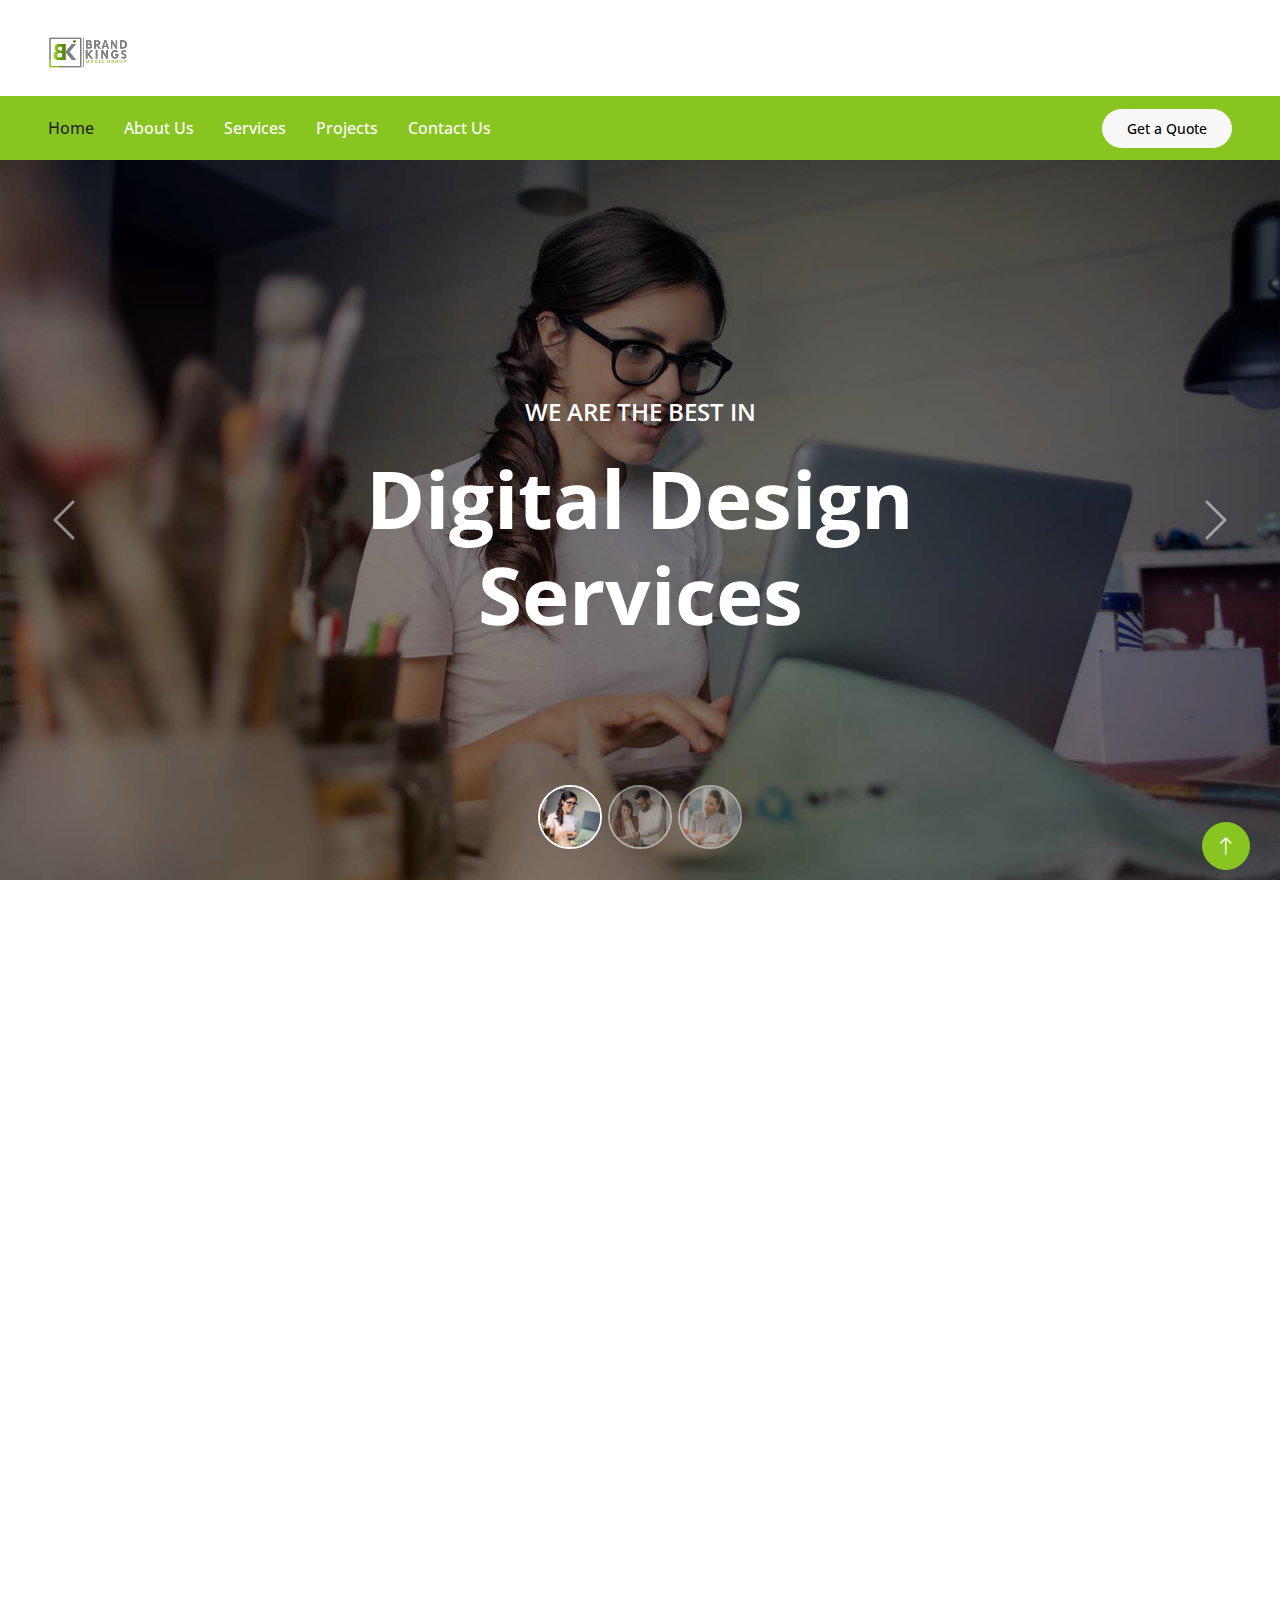
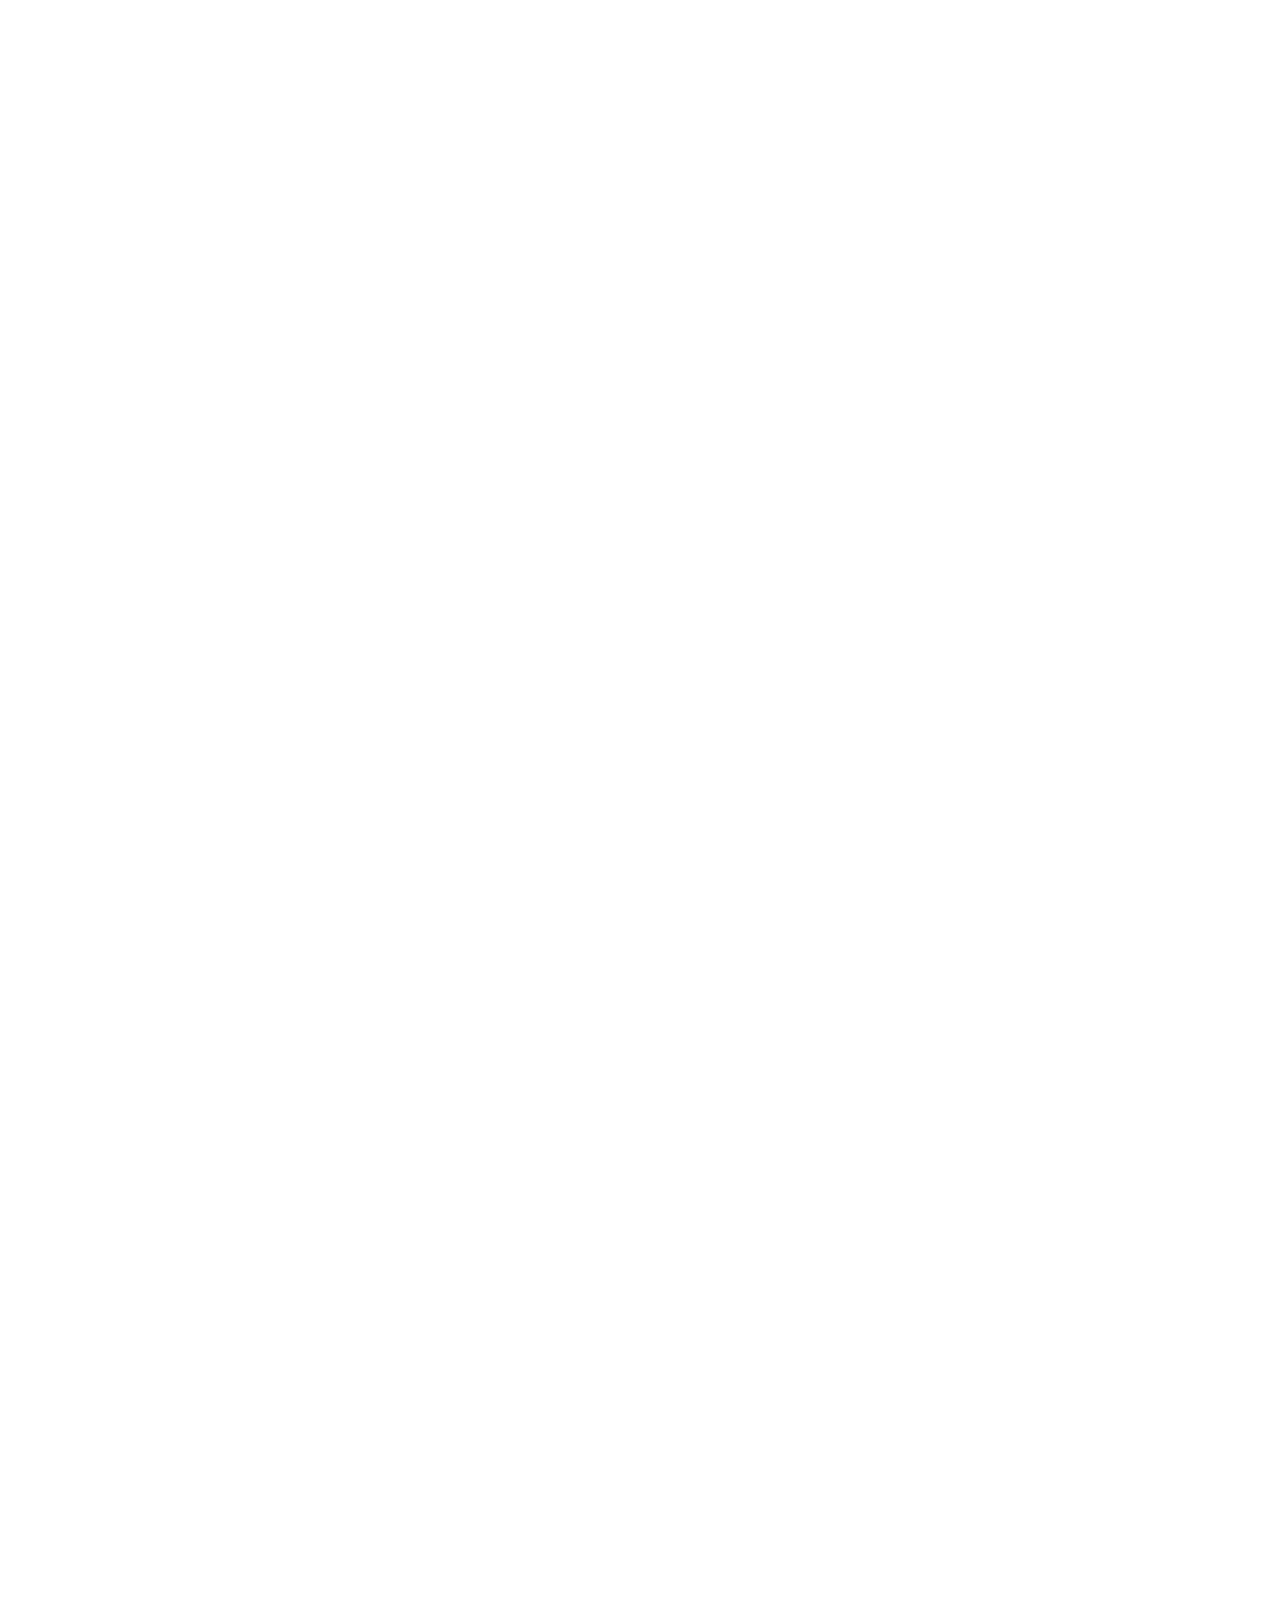
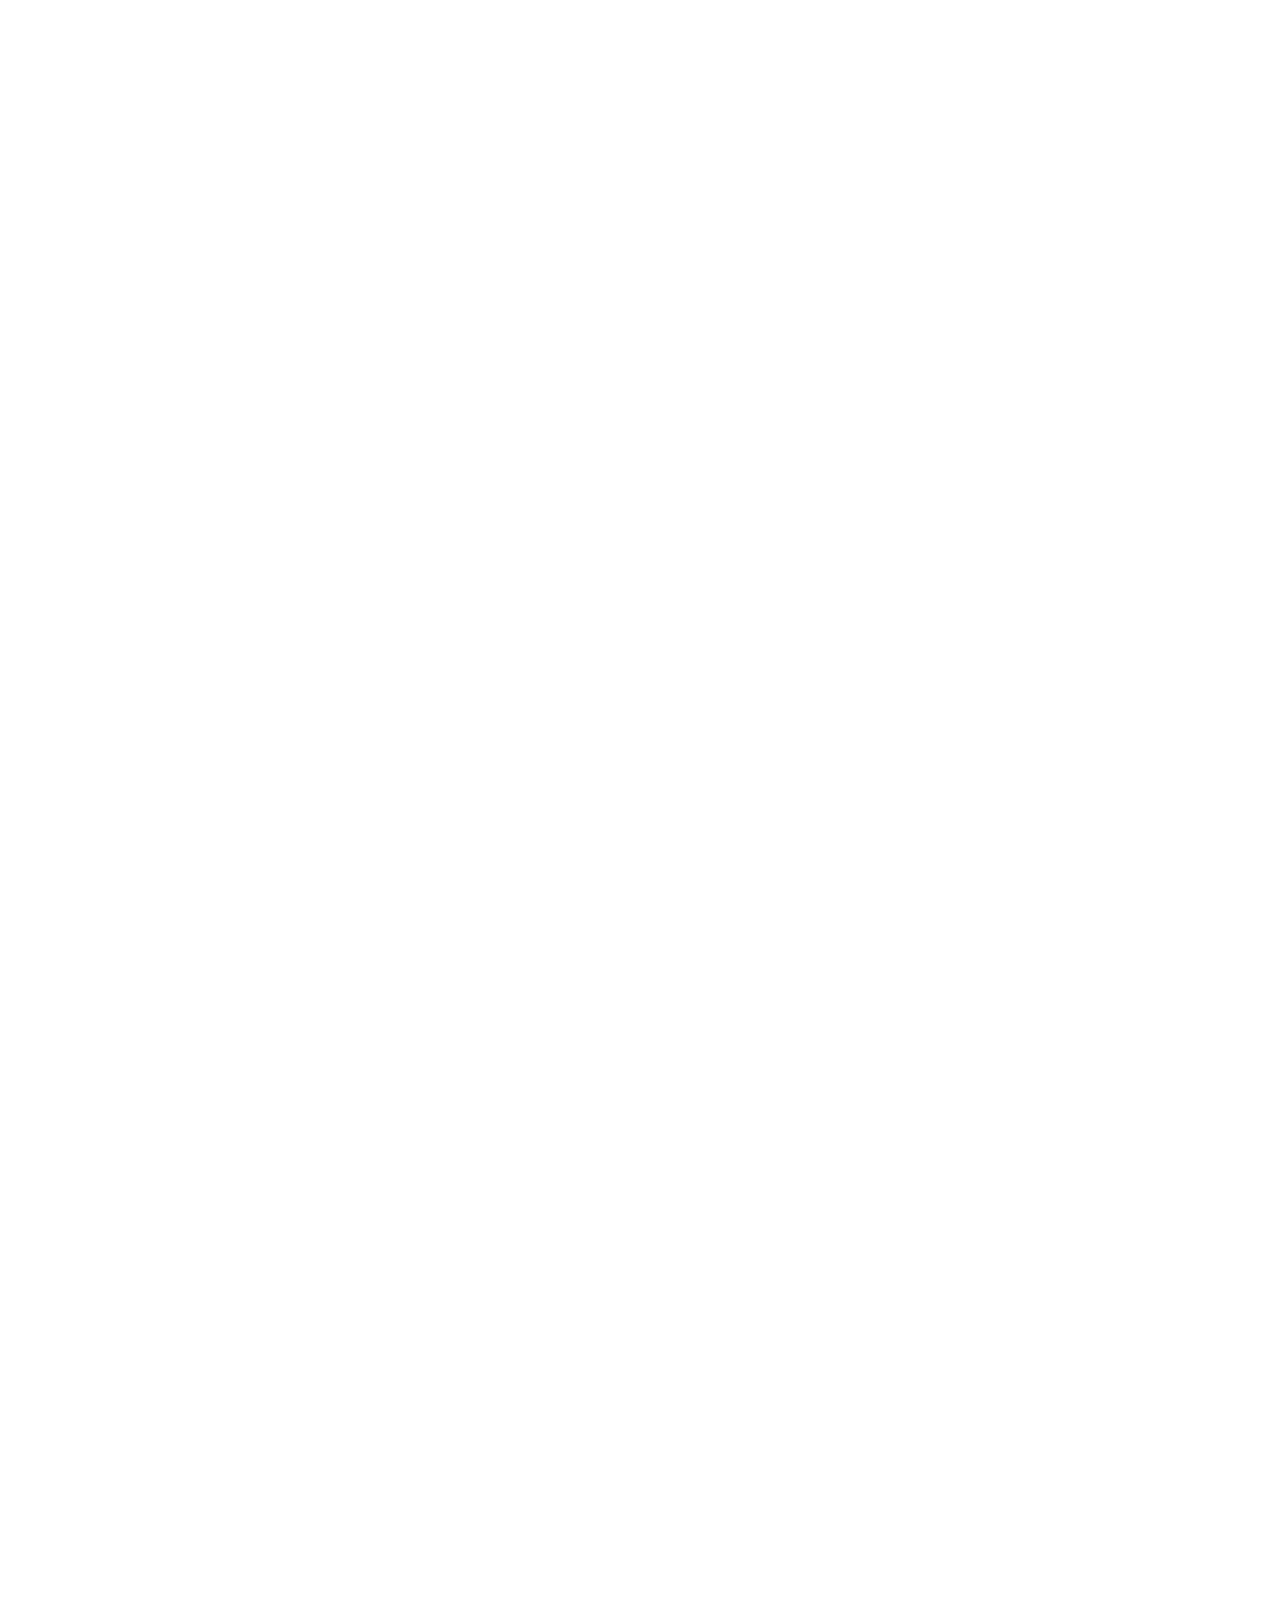
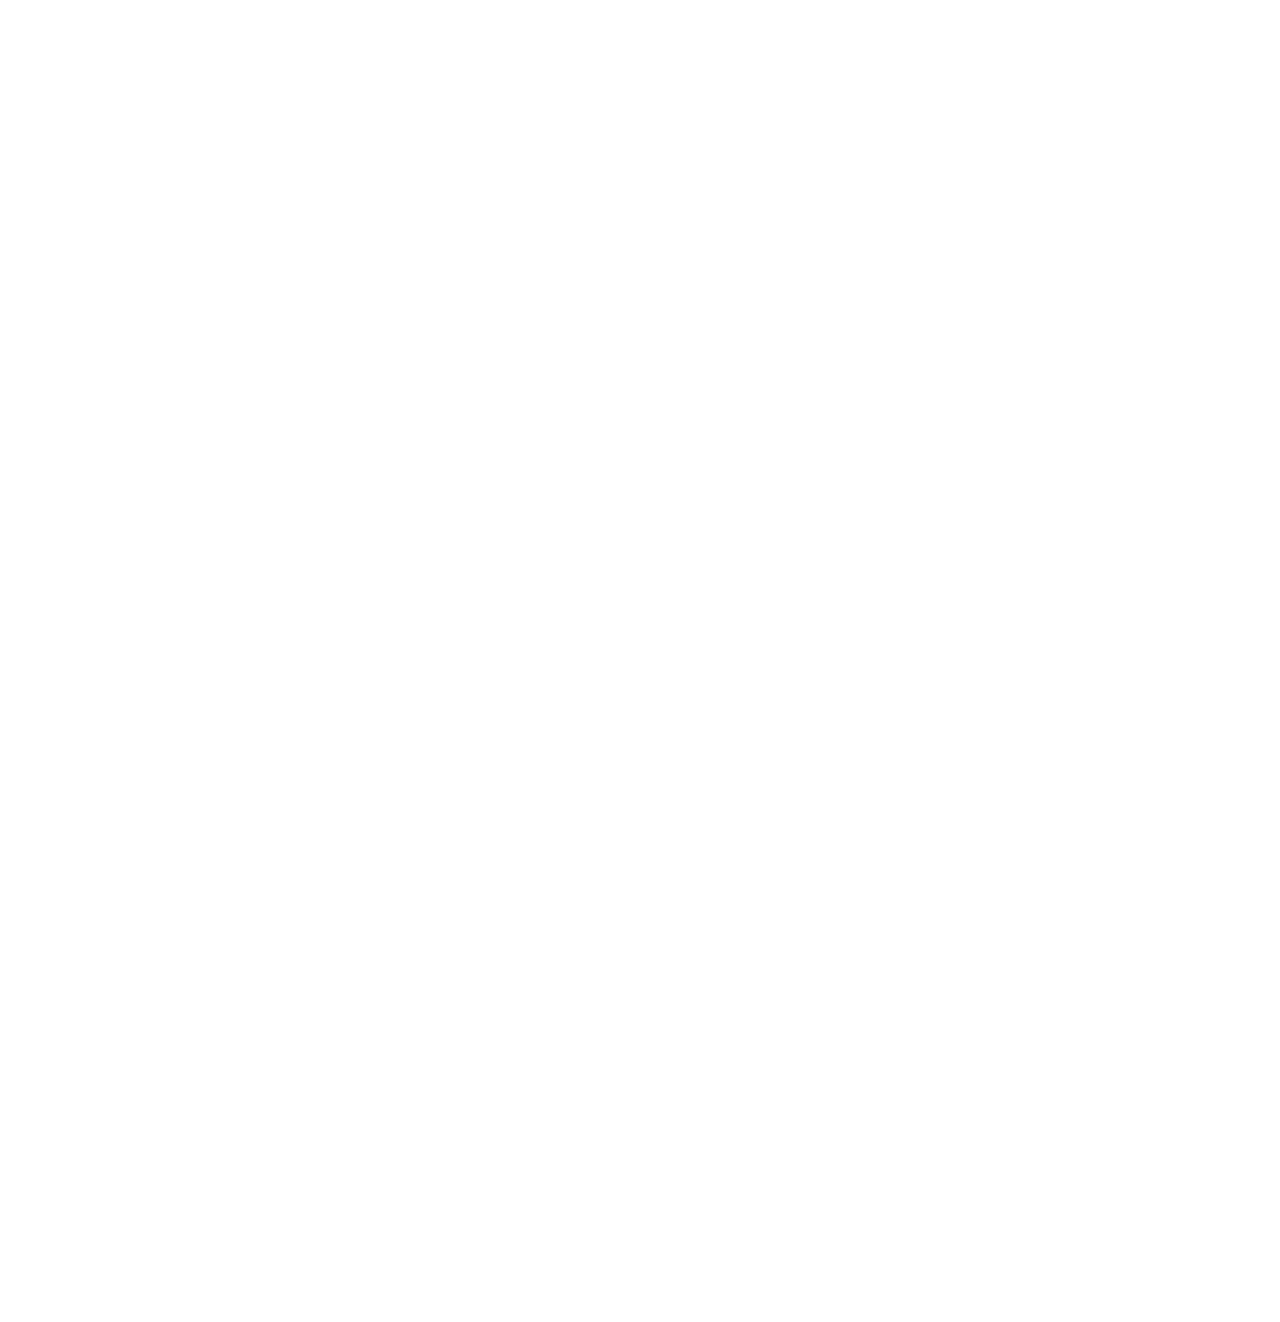
==== commit 4a41832b: "Update index.html" ====
--- a/index.html
+++ b/index.html
@@ -278,7 +278,7 @@
                 </div>
                 <div class="col-lg-4 col-md-6 wow fadeInUp" data-wow-delay="0.5s">
                     <a class="service-item d-block rounded text-center h-100 p-4" href="packagedesign.html">
-                        <img class="img-fluid rounded mb-4" src="img/service-6.jpg" alt="">
+                        <img class="img-fluid rounded mb-4" src="img/show-4.jpg" alt="">
                         <h4 class="mb-0">Package Design</h4>
                     </a>
                 </div>
@@ -668,7 +668,7 @@
                             <img class="img-fluid rounded" src="img/project-5.jpg" alt="Image">
                         </div>
                         <div class="col-4">
-                            <img class="img-fluid rounded" src="img/show-4.jpg" alt="Image">
+                            <img class="img-fluid rounded" src="img/project-6.jpg" alt="Image">
                         </div>
                     </div>
                 </div>
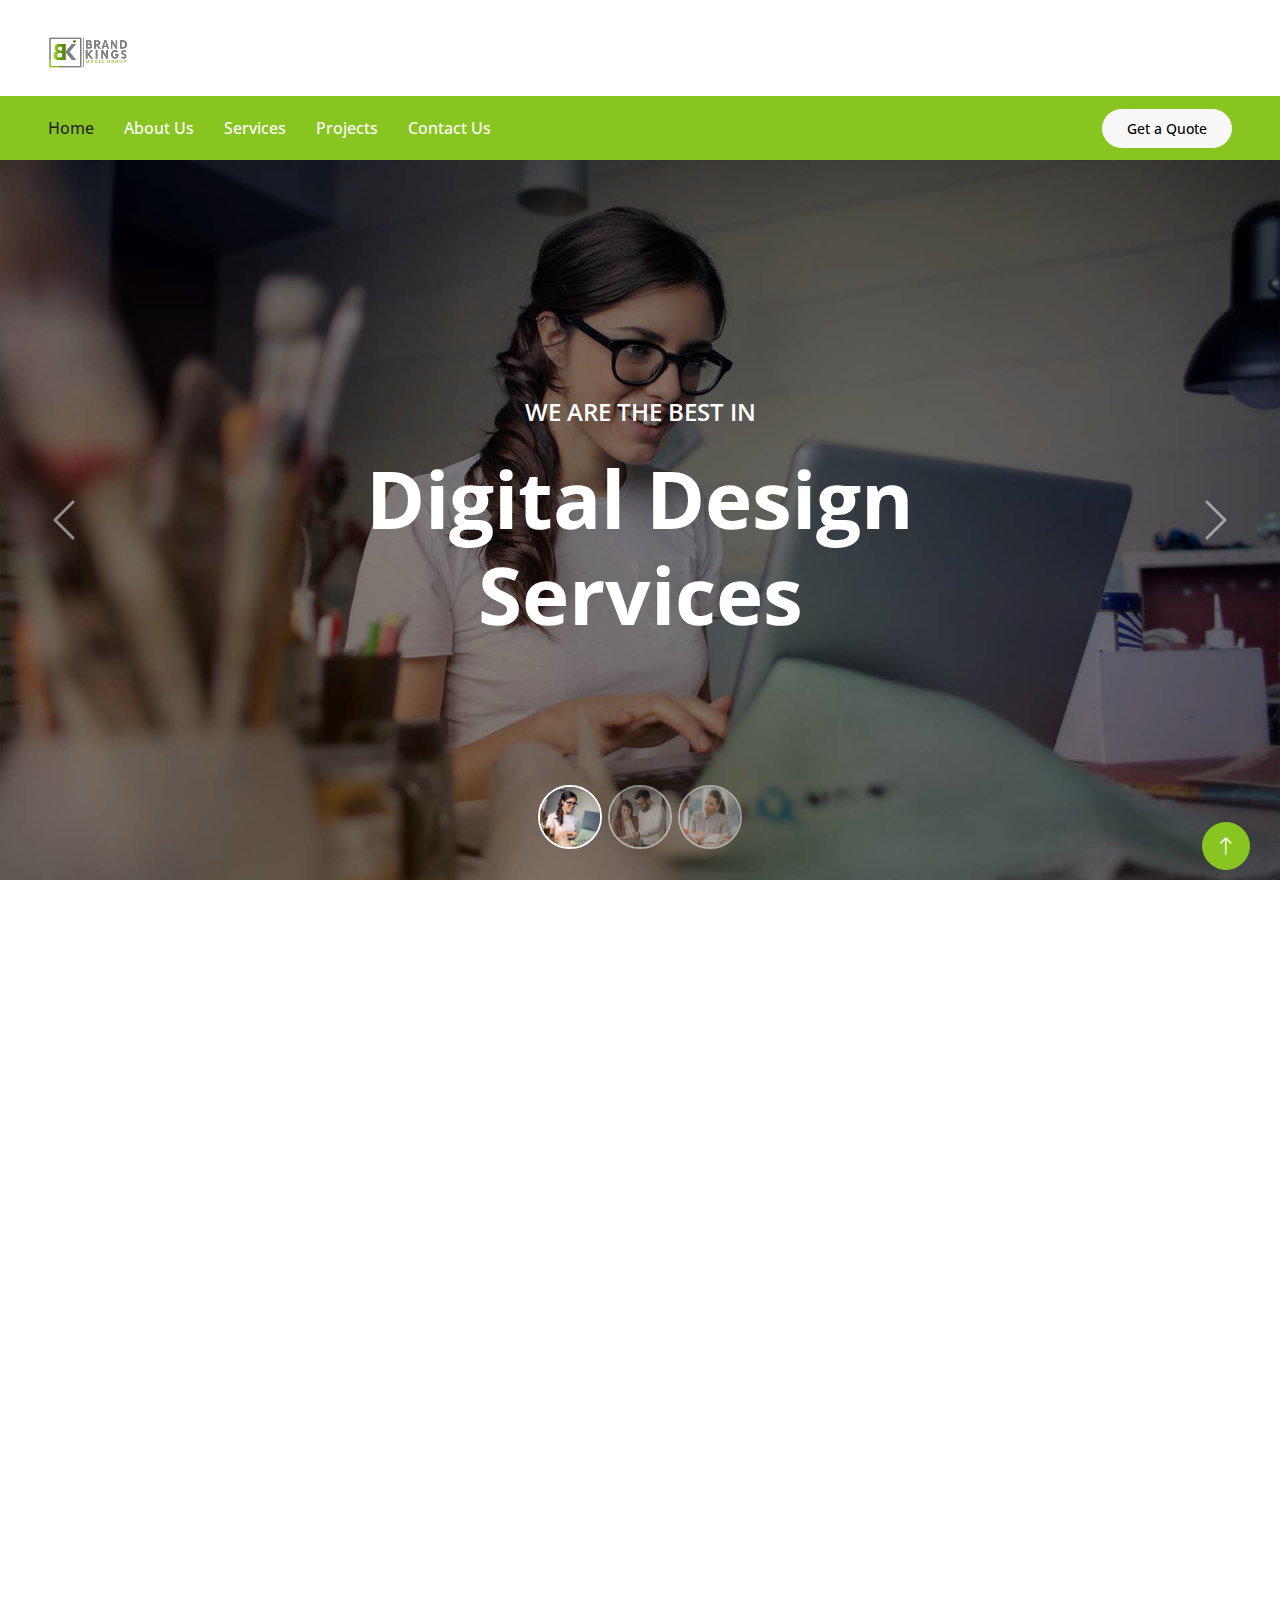
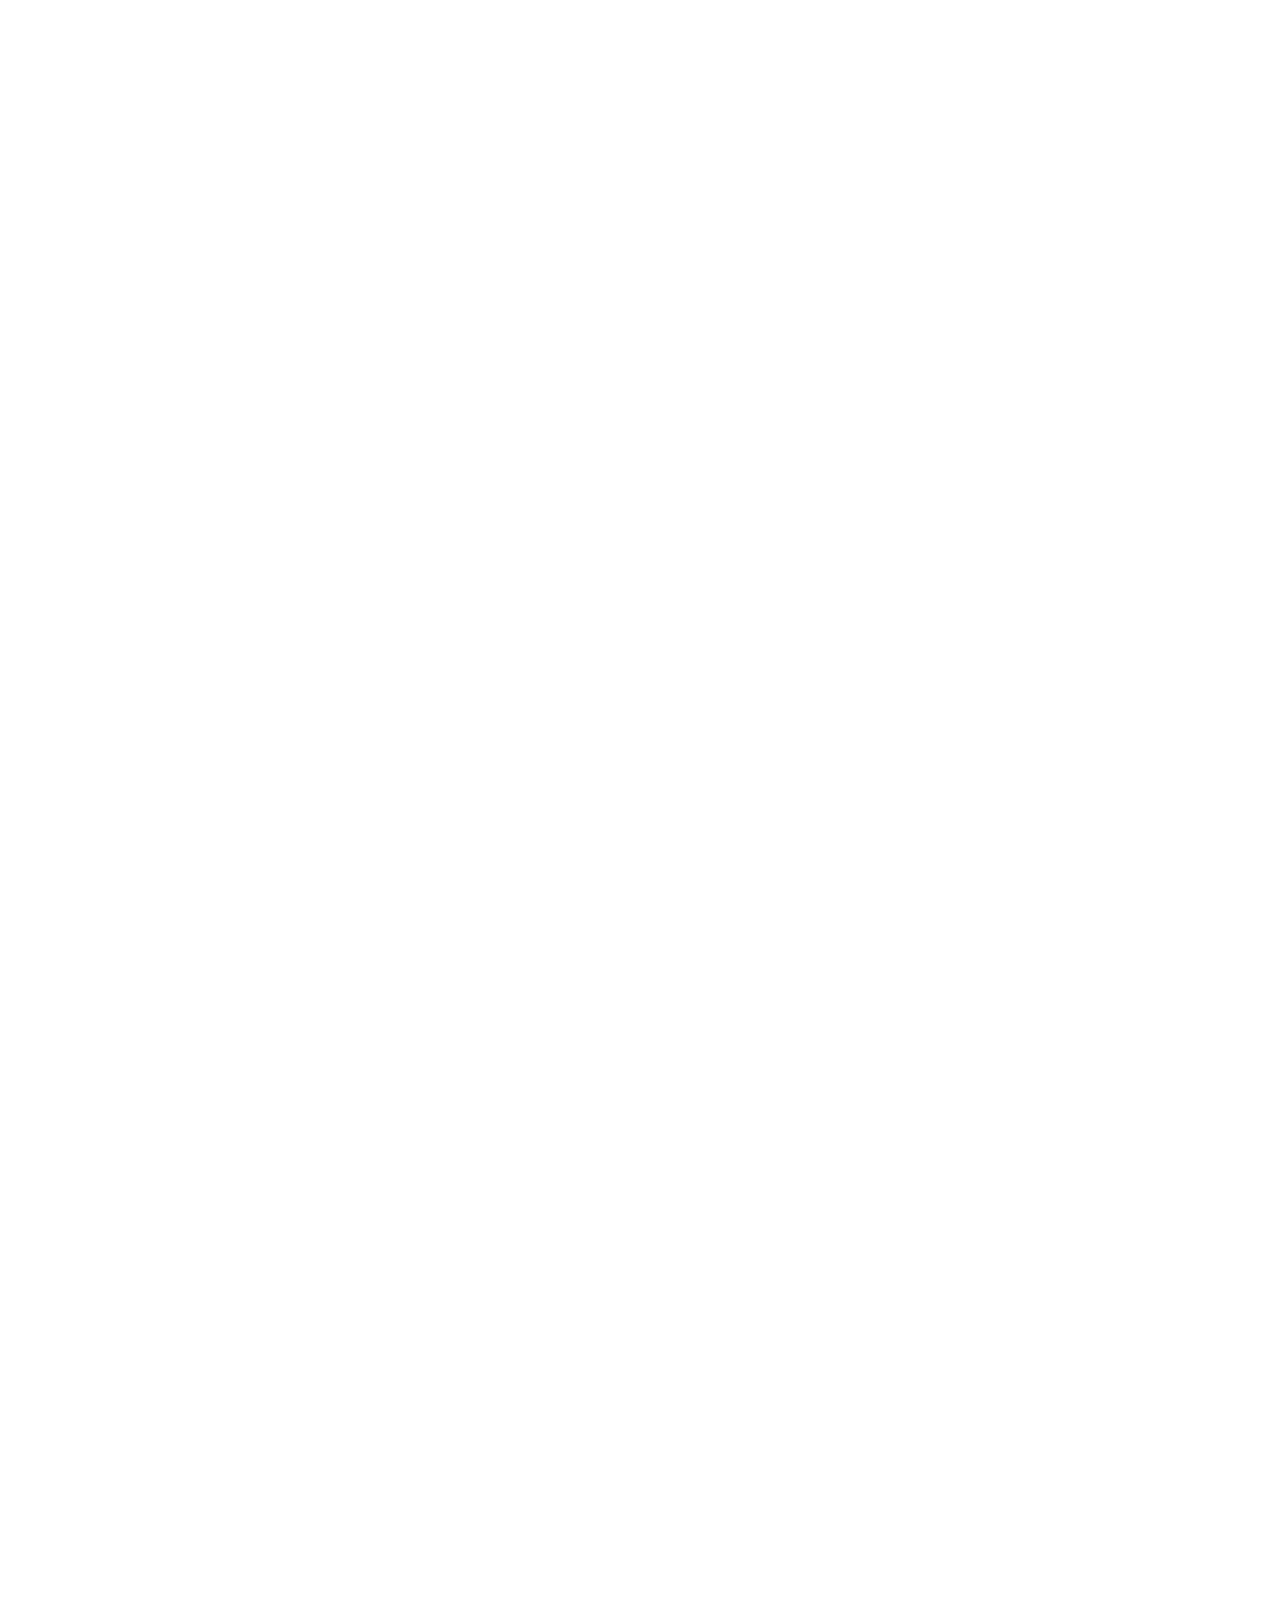
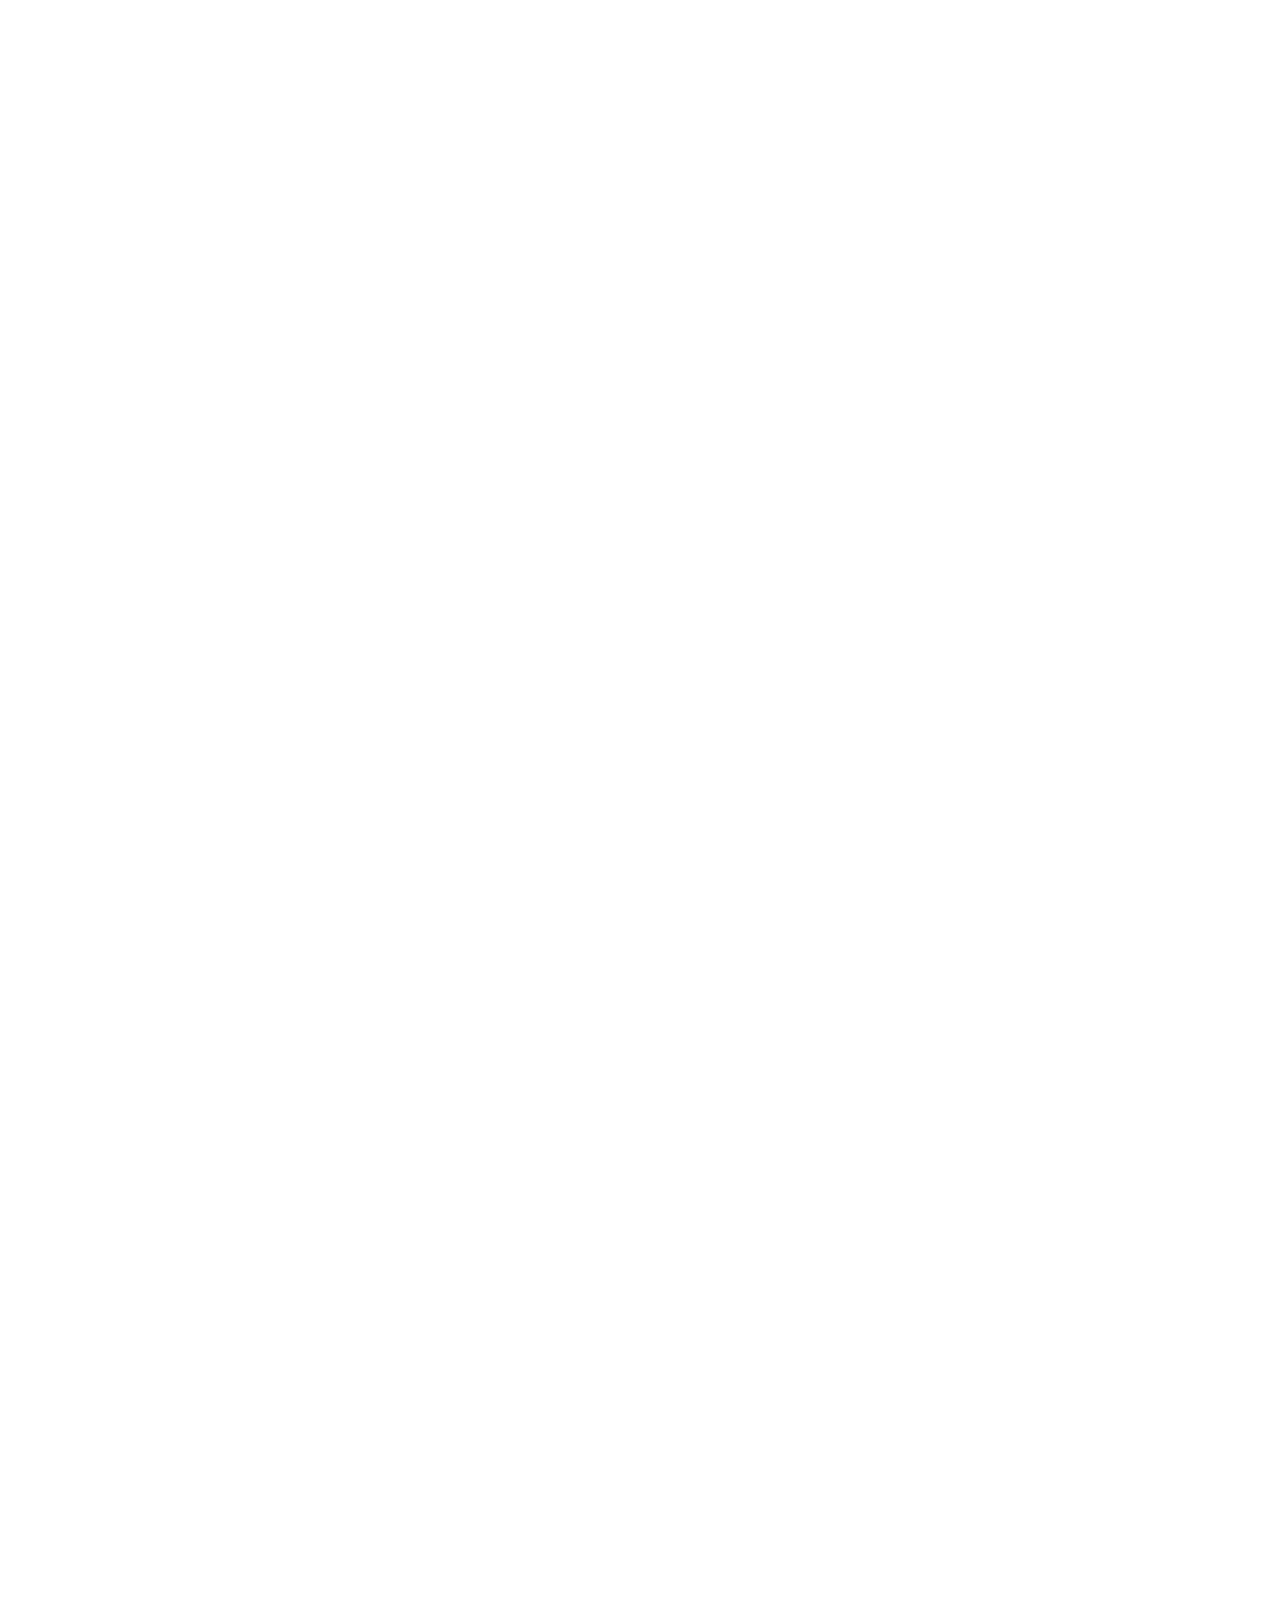
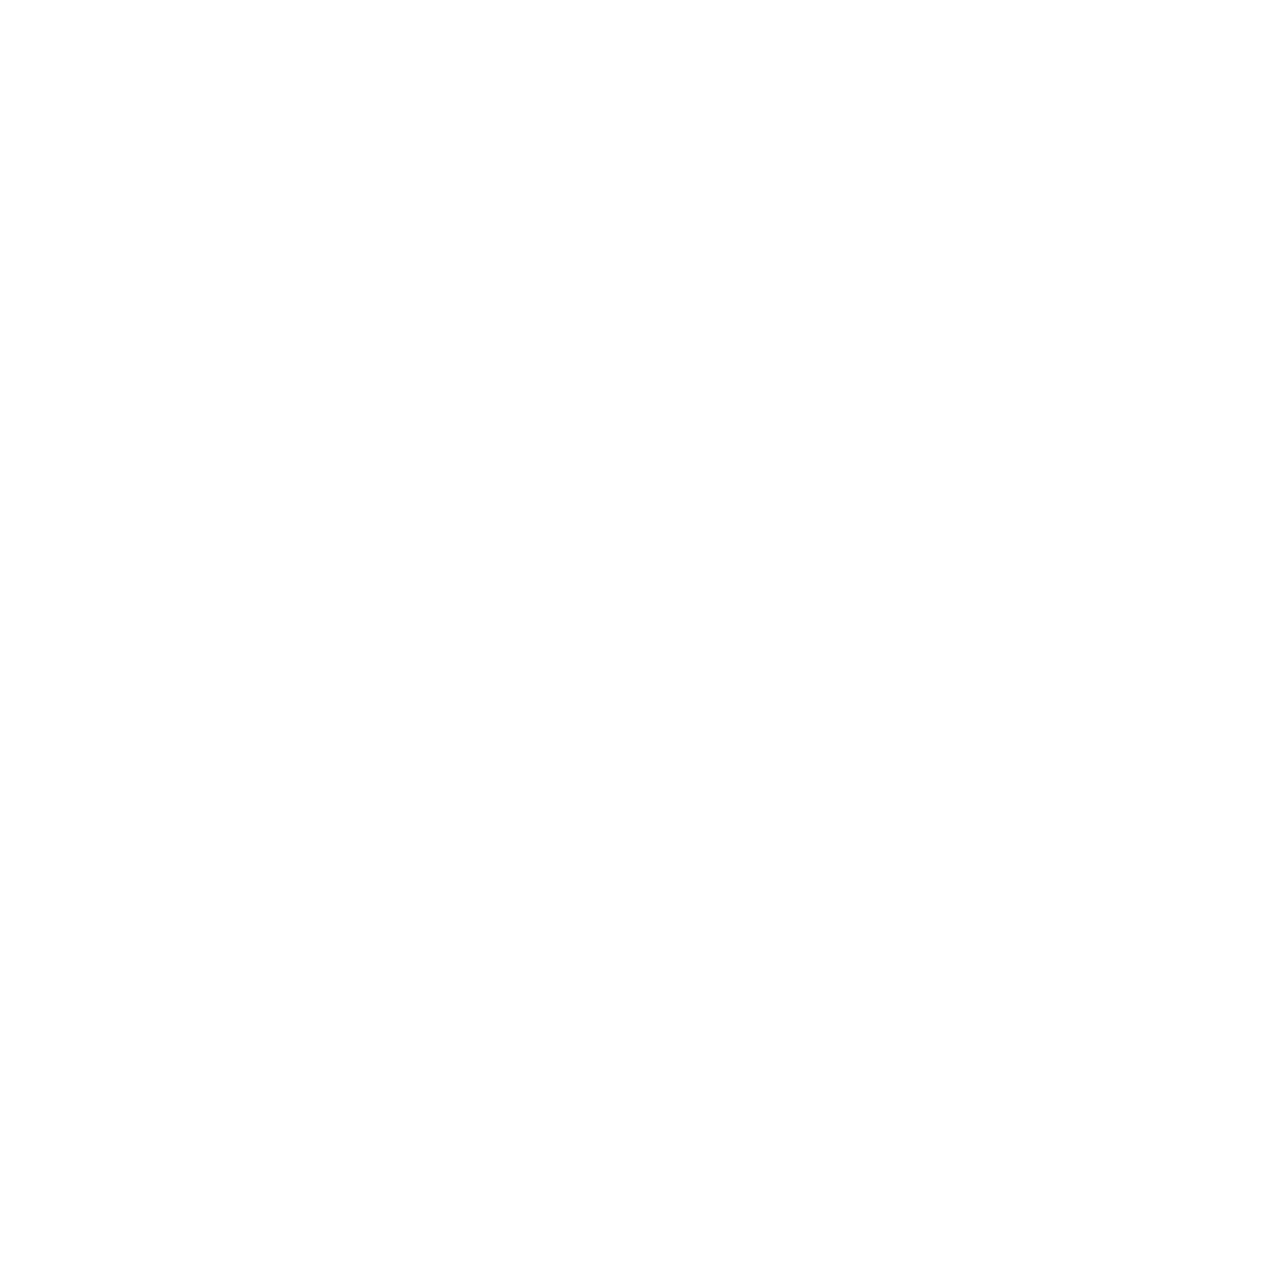
==== commit 4b4dead9: "Update index.html" ====
--- a/index.html
+++ b/index.html
@@ -278,7 +278,7 @@
                 </div>
                 <div class="col-lg-4 col-md-6 wow fadeInUp" data-wow-delay="0.5s">
                     <a class="service-item d-block rounded text-center h-100 p-4" href="packagedesign.html">
-                        <img class="img-fluid rounded mb-4" src="img/show-4.jpg" alt="">
+                        <img class="img-fluid rounded mb-4" src="img/package.jpg" alt="">
                         <h4 class="mb-0">Package Design</h4>
                     </a>
                 </div>
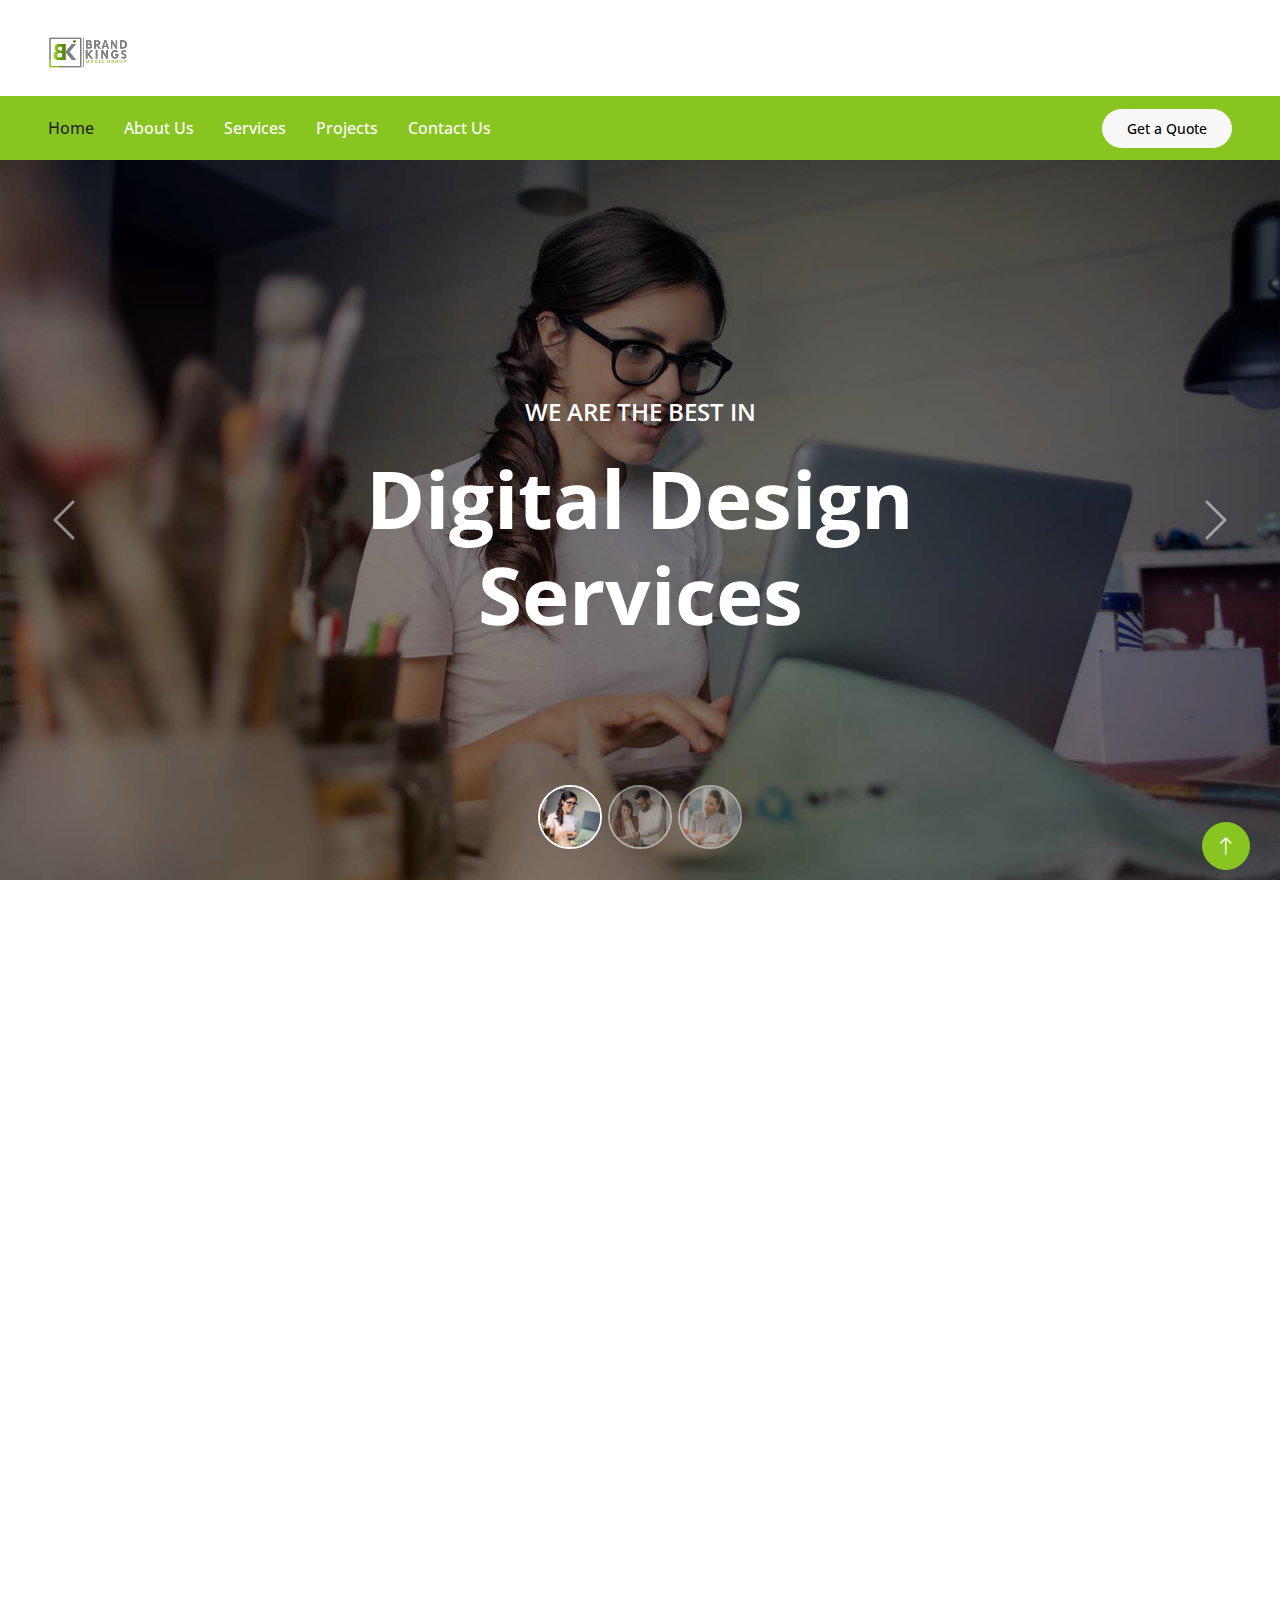
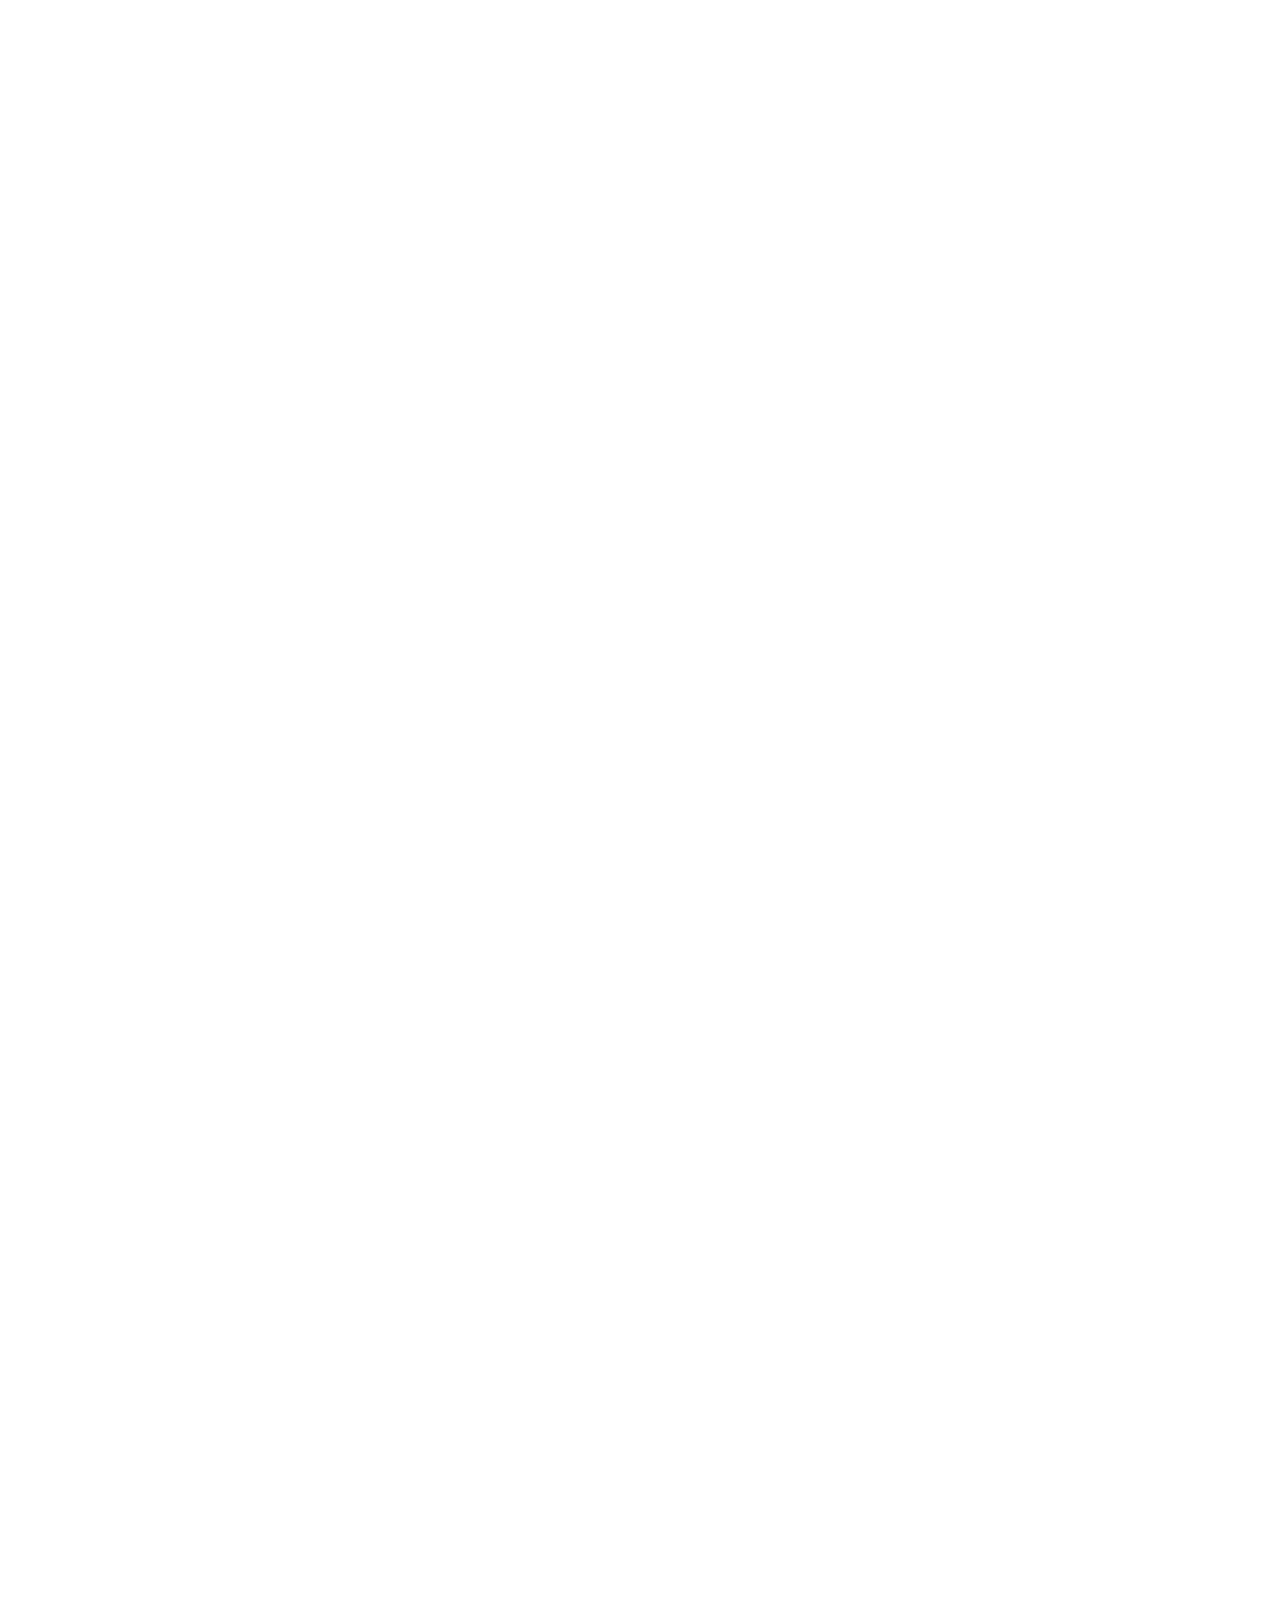
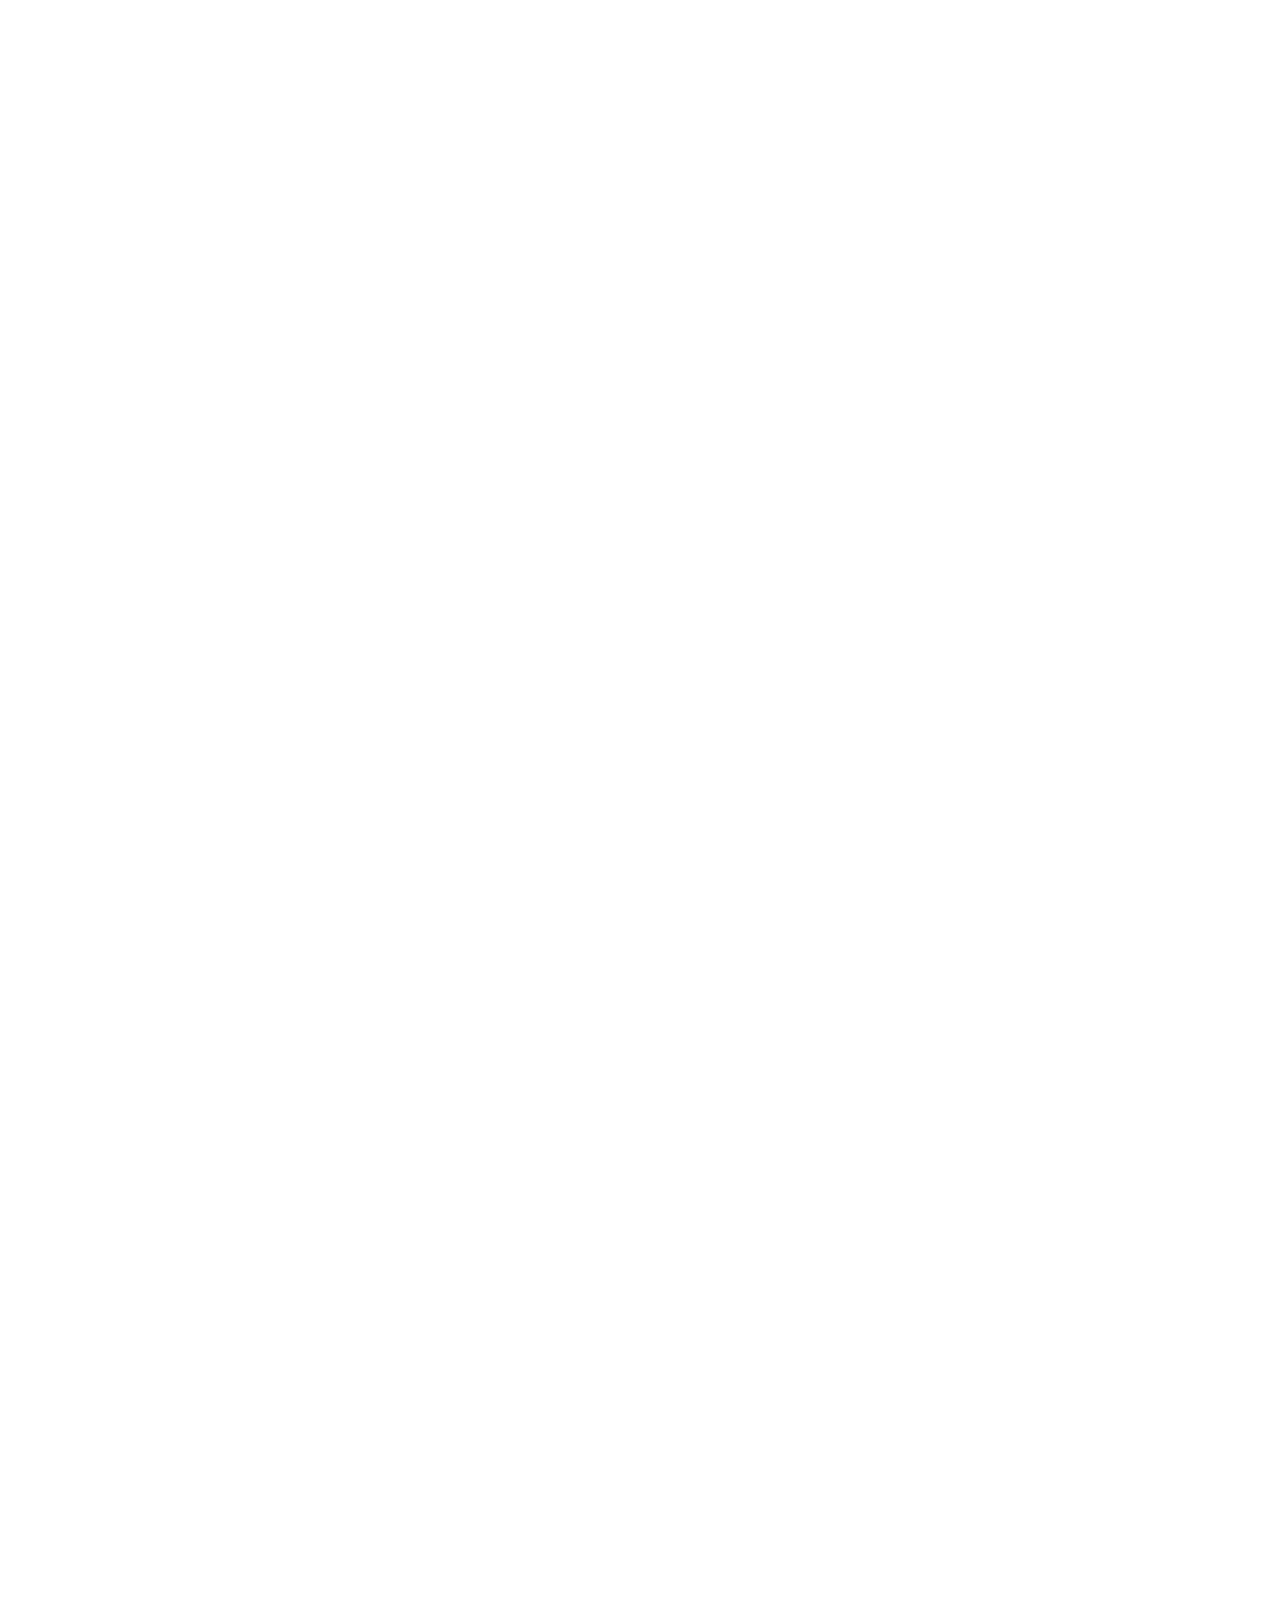
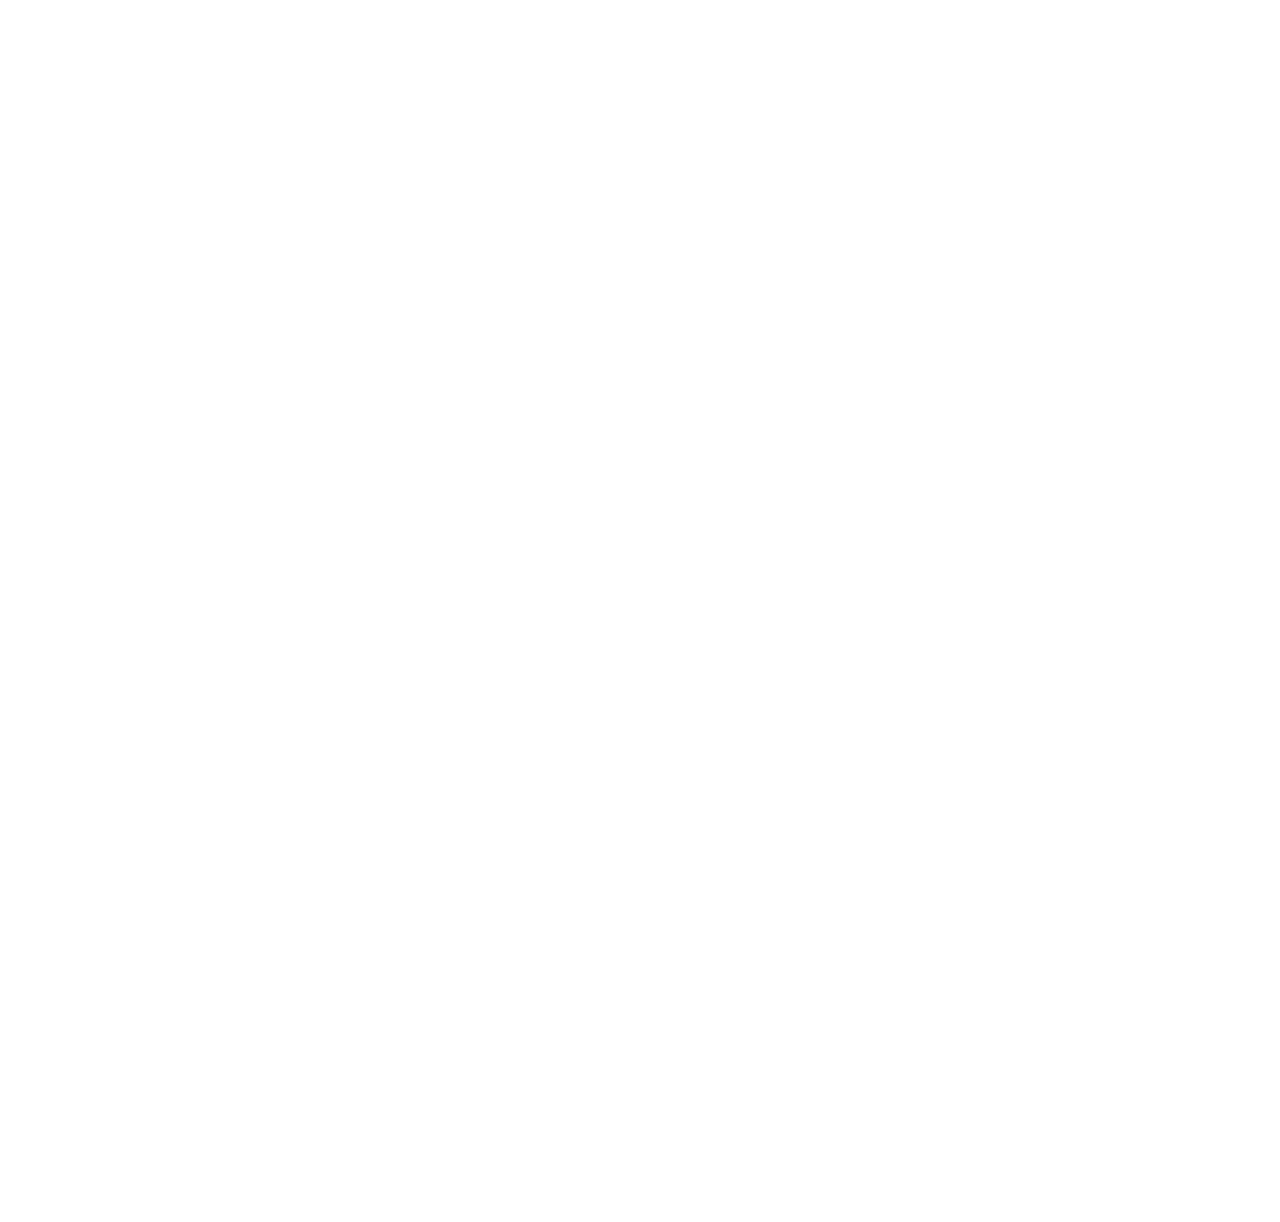
==== commit d8cd473d: "Update index.html" ====
--- a/index.html
+++ b/index.html
@@ -278,7 +278,7 @@
                 </div>
                 <div class="col-lg-4 col-md-6 wow fadeInUp" data-wow-delay="0.5s">
                     <a class="service-item d-block rounded text-center h-100 p-4" href="packagedesign.html">
-                        <img class="img-fluid rounded mb-4" src="img/package.jpg" alt="">
+                        <img class="img-fluid rounded mb-4" src="img/package-1.jpg" alt="">
                         <h4 class="mb-0">Package Design</h4>
                     </a>
                 </div>
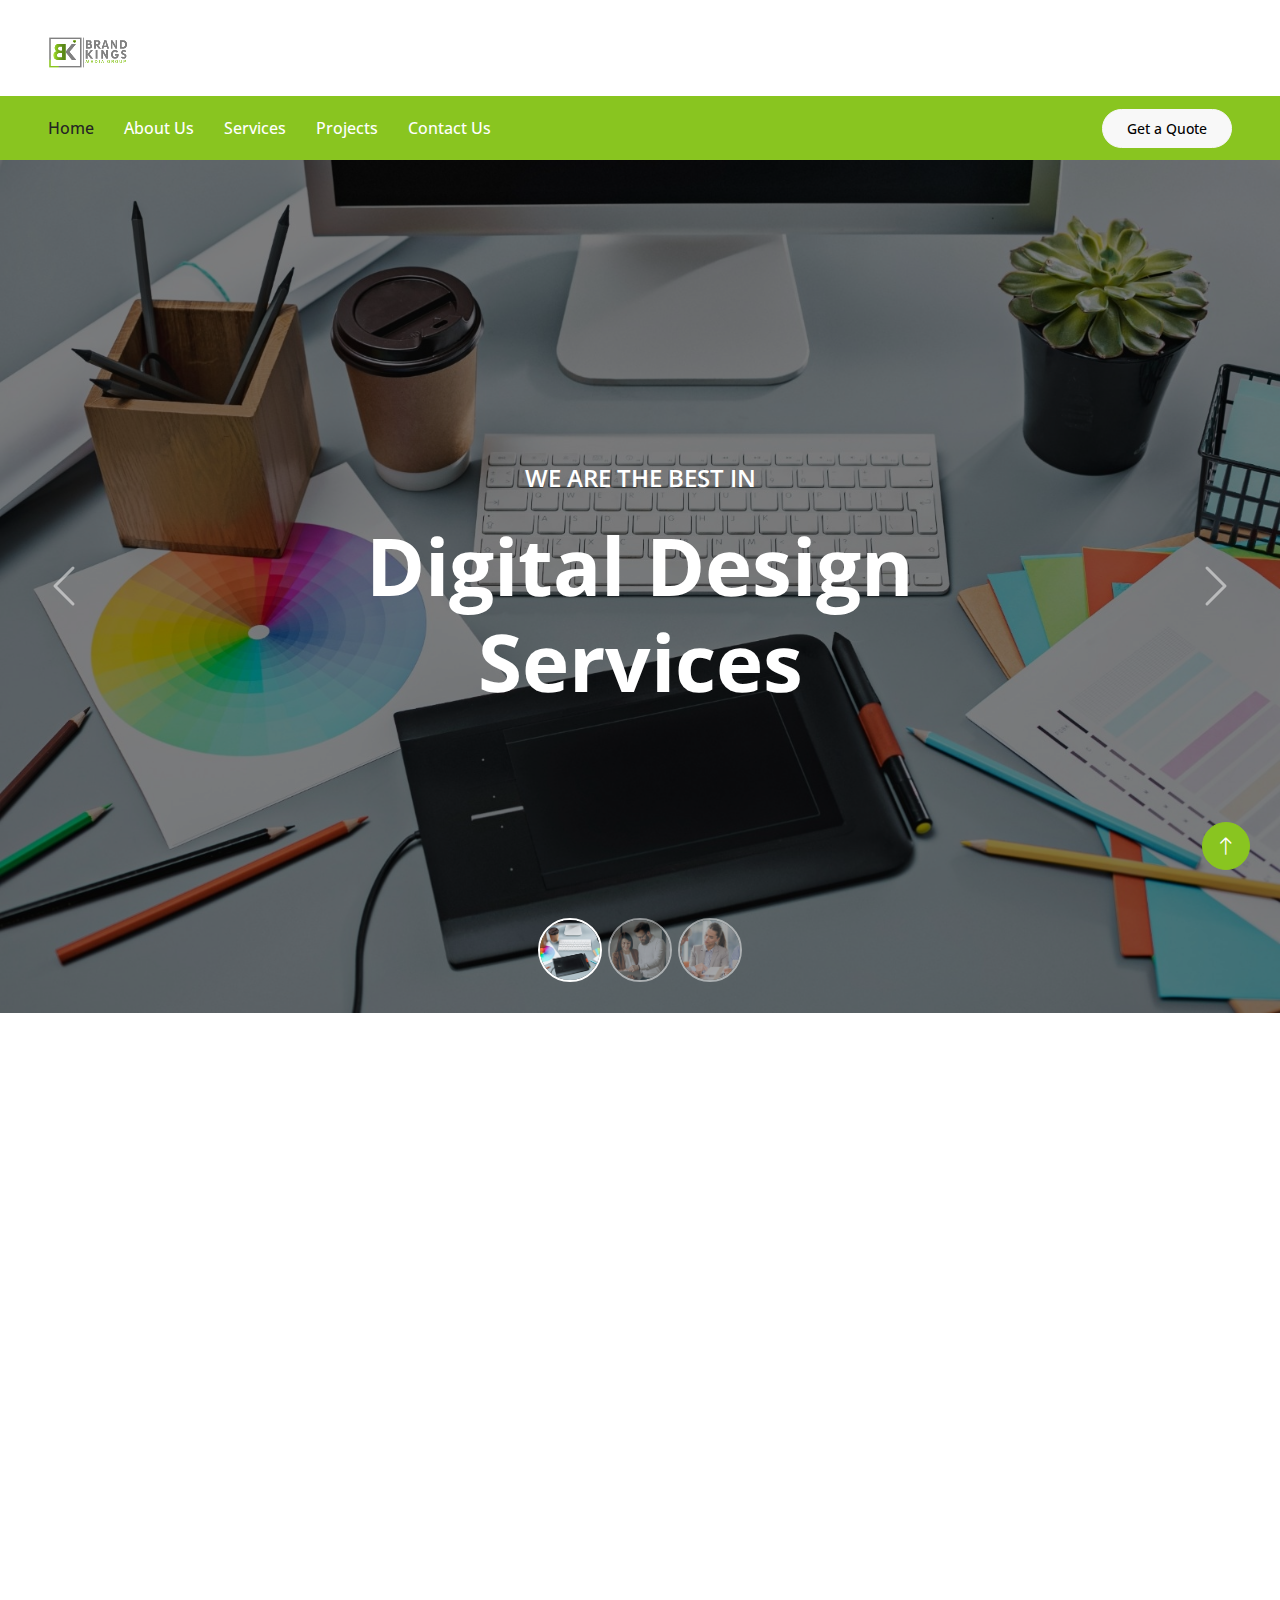
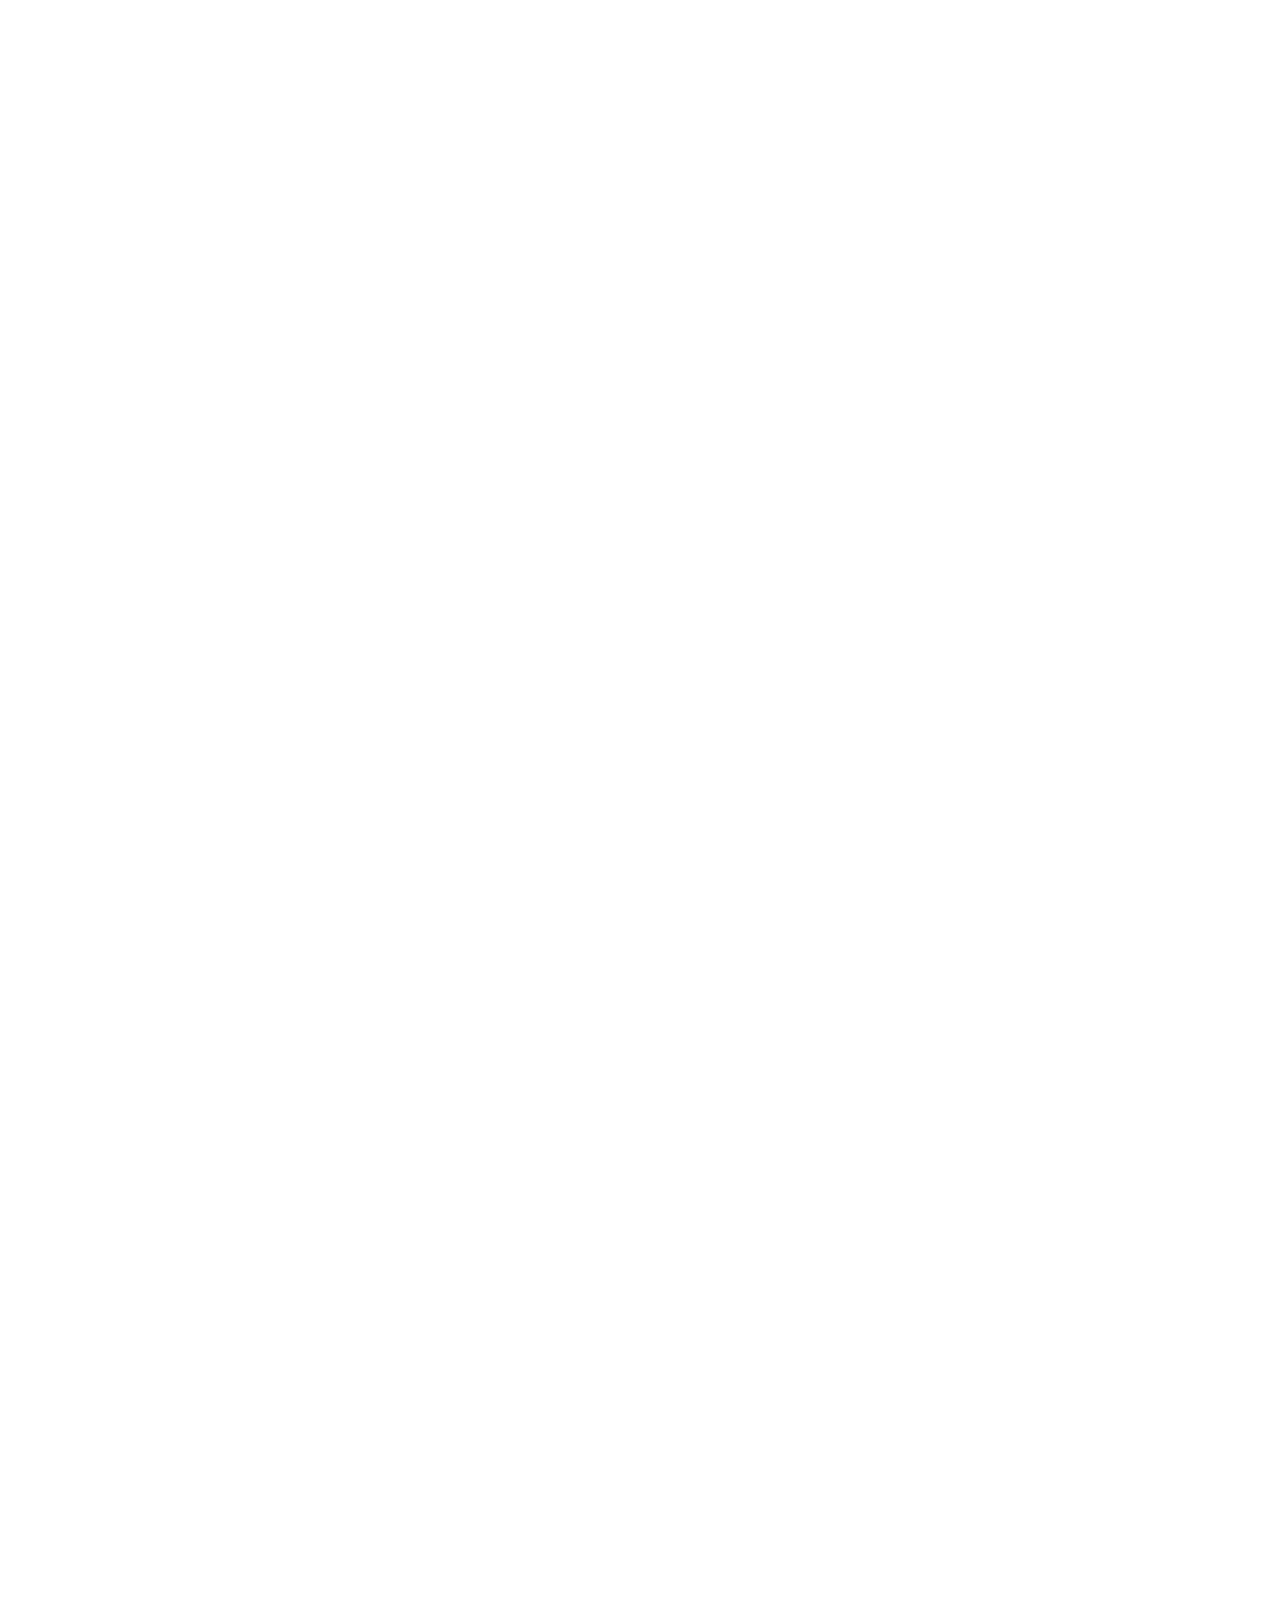
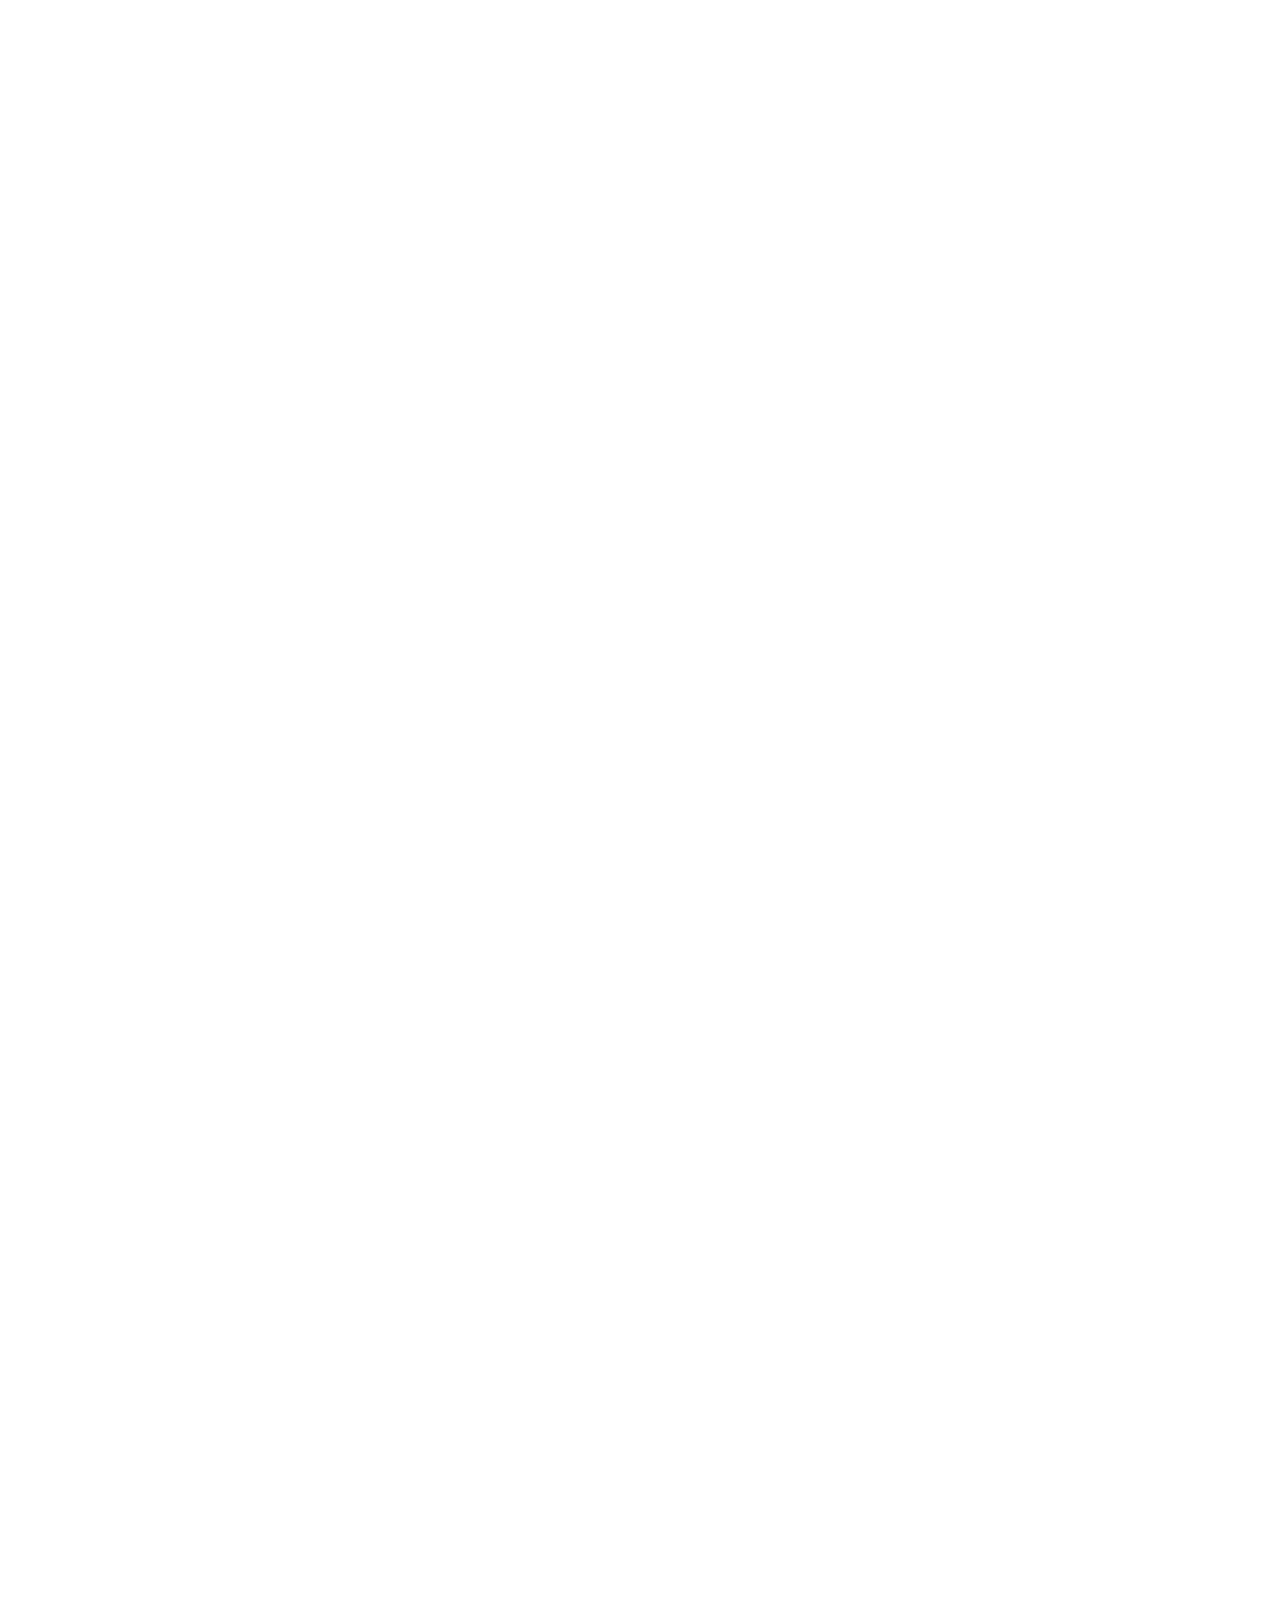
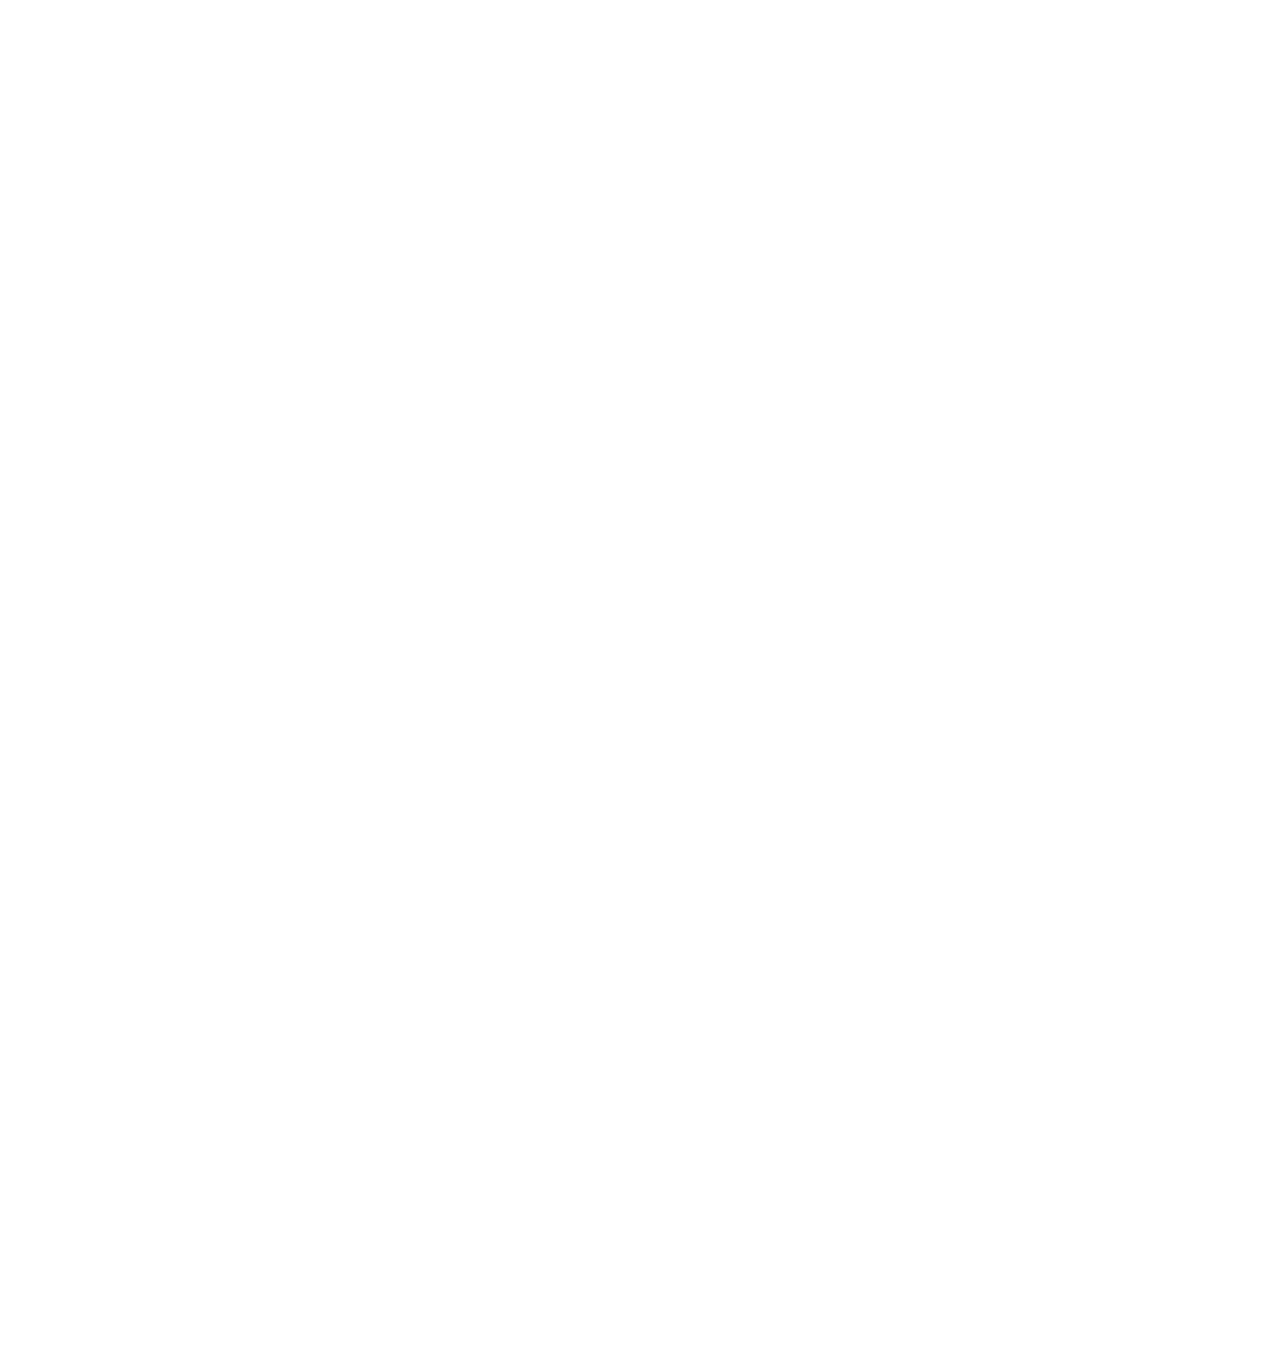
==== commit e0a1746d: "Update index.html" ====
--- a/index.html
+++ b/index.html
@@ -116,7 +116,7 @@
         <div id="header-carousel" class="carousel slide" data-bs-ride="carousel">
             <div class="carousel-indicators">
                 <button type="button" data-bs-target="#header-carousel" data-bs-slide-to="0" class="active" aria-current="true" aria-label="Slide 1">
-                    <img class="img-fluid" src="img/carousel-1.jpg" alt="Image">
+                    <img class="img-fluid" src="carosel-1.jpg" alt="Image">
                 </button>
                 <button type="button" data-bs-target="#header-carousel" data-bs-slide-to="1" aria-label="Slide 2">
                     <img class="img-fluid" src="img/carousel-2.jpg" alt="Image">
@@ -127,7 +127,7 @@
             </div>
             <div class="carousel-inner">
                 <div class="carousel-item active">
-                    <img class="w-100" src="img/carousel-1.jpg" alt="Image">
+                    <img class="w-100" src="carosel-1.jpg" alt="Image">
                     <div class="carousel-caption">
                         <div class="p-3" style="max-width: 900px;">
                             <h4 class="text-white text-uppercase mb-4 animated zoomIn">We Are the best in</h4>
@@ -278,13 +278,13 @@
                 </div>
                 <div class="col-lg-4 col-md-6 wow fadeInUp" data-wow-delay="0.5s">
                     <a class="service-item d-block rounded text-center h-100 p-4" href="packagedesign.html">
-                        <img class="img-fluid rounded mb-4" src="img/package-1.jpg" alt="">
+                        <img class="img-fluid rounded mb-4" src="package-1.jpg" alt="">
                         <h4 class="mb-0">Package Design</h4>
                     </a>
                 </div>
             </div>
         </div>
-    </div>
+    </div>                            
     <!-- Service End -->
 
 
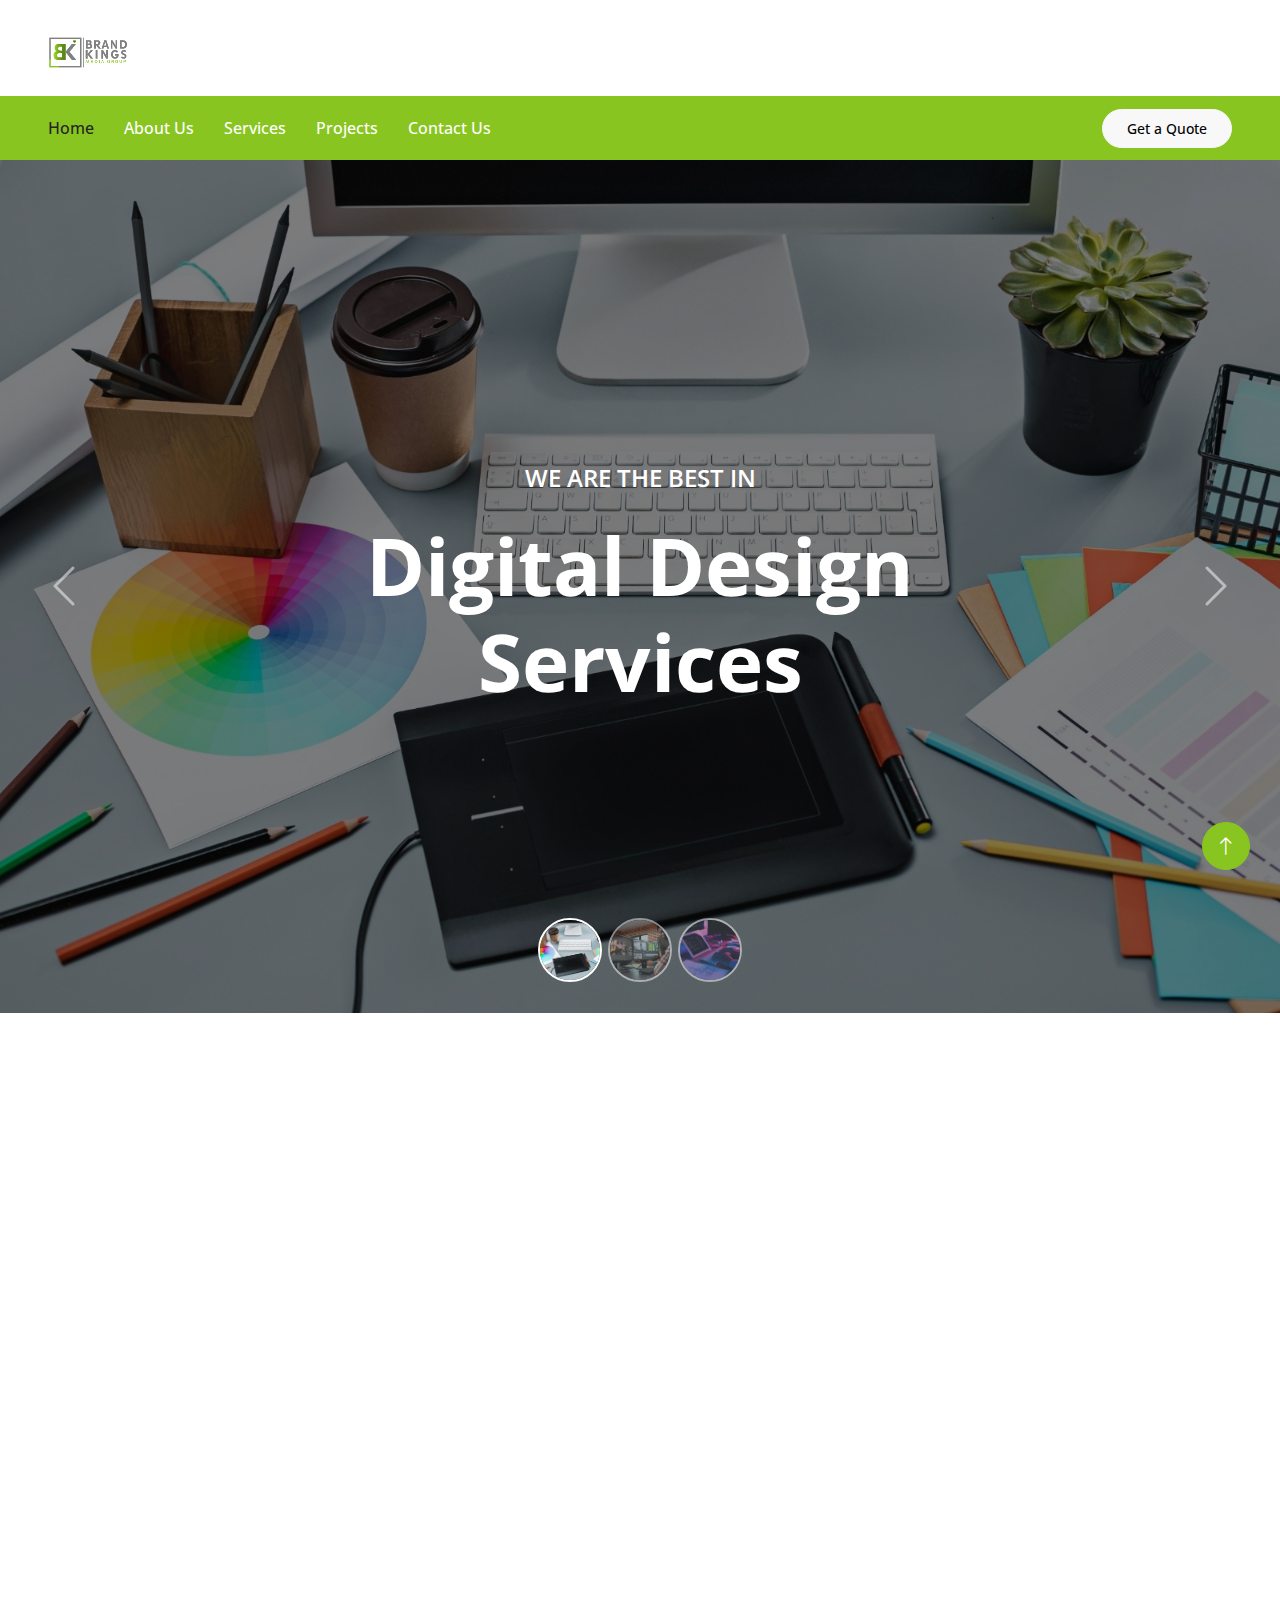
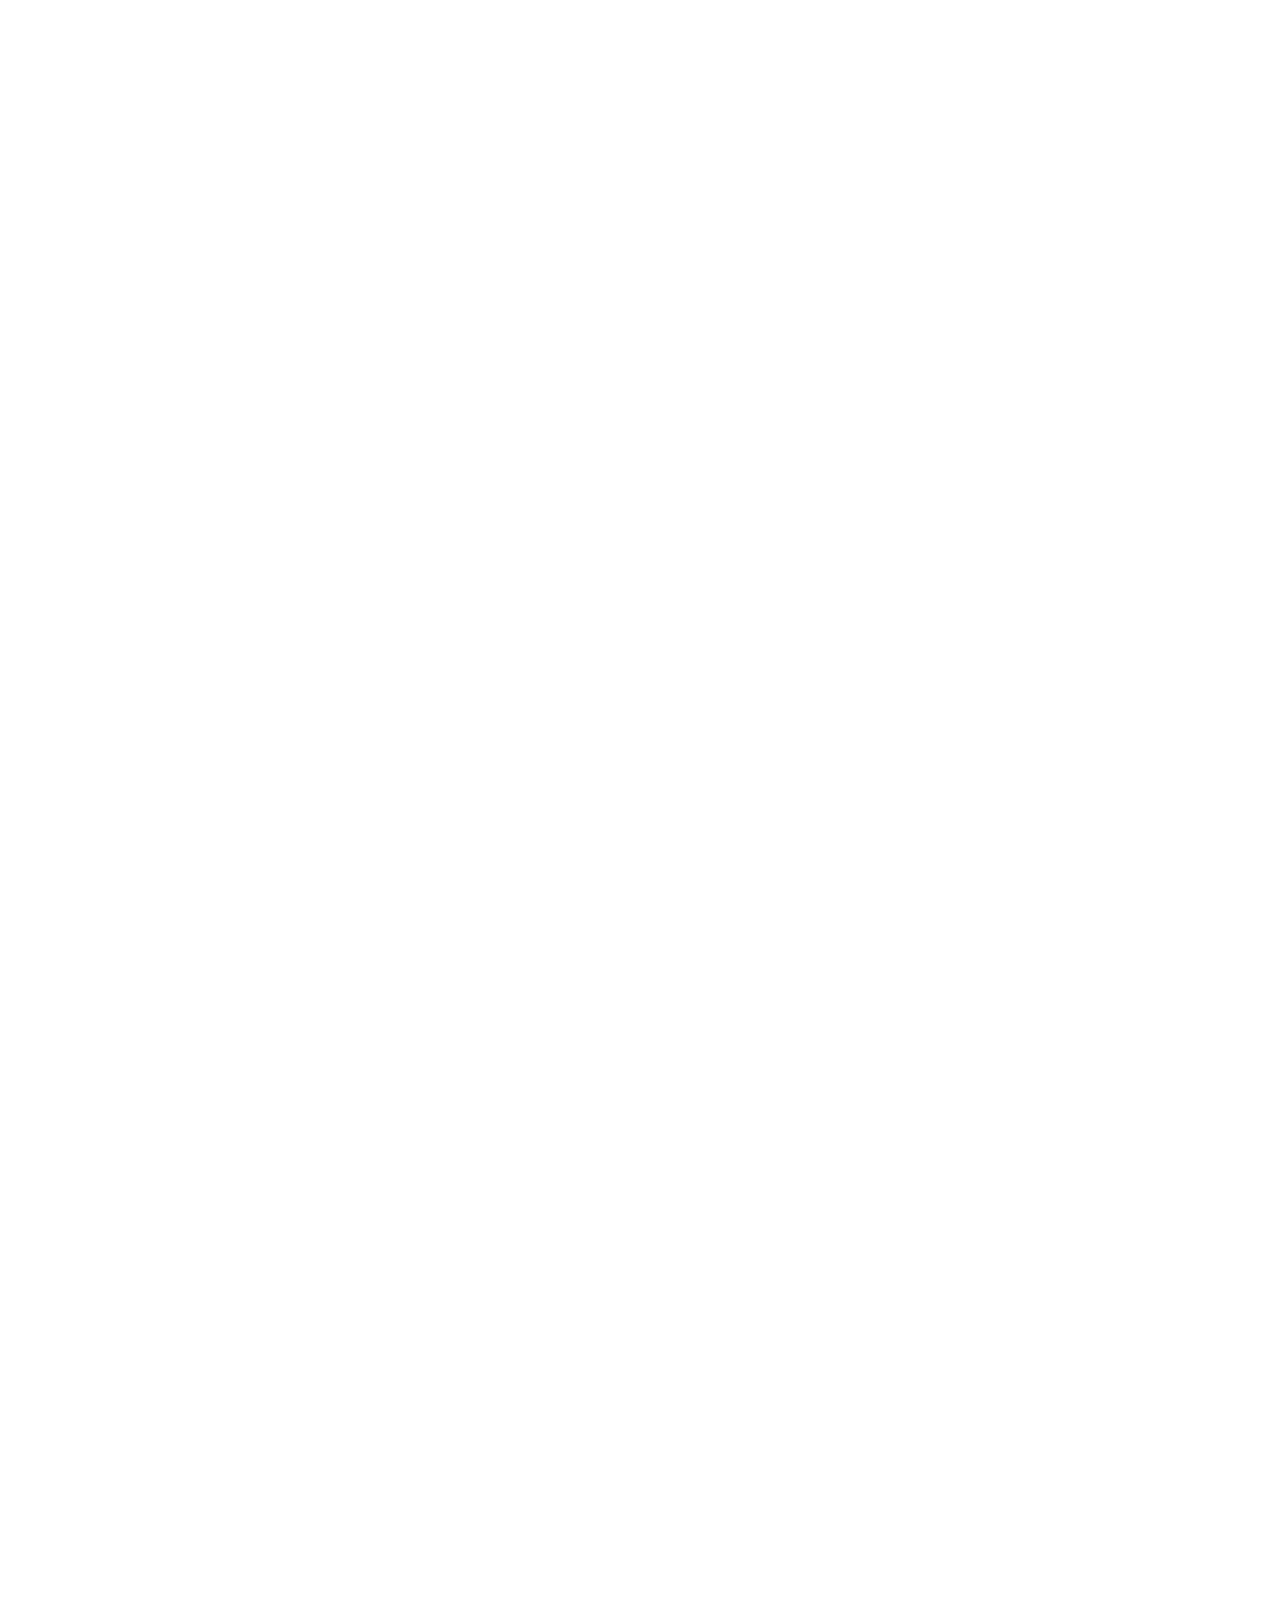
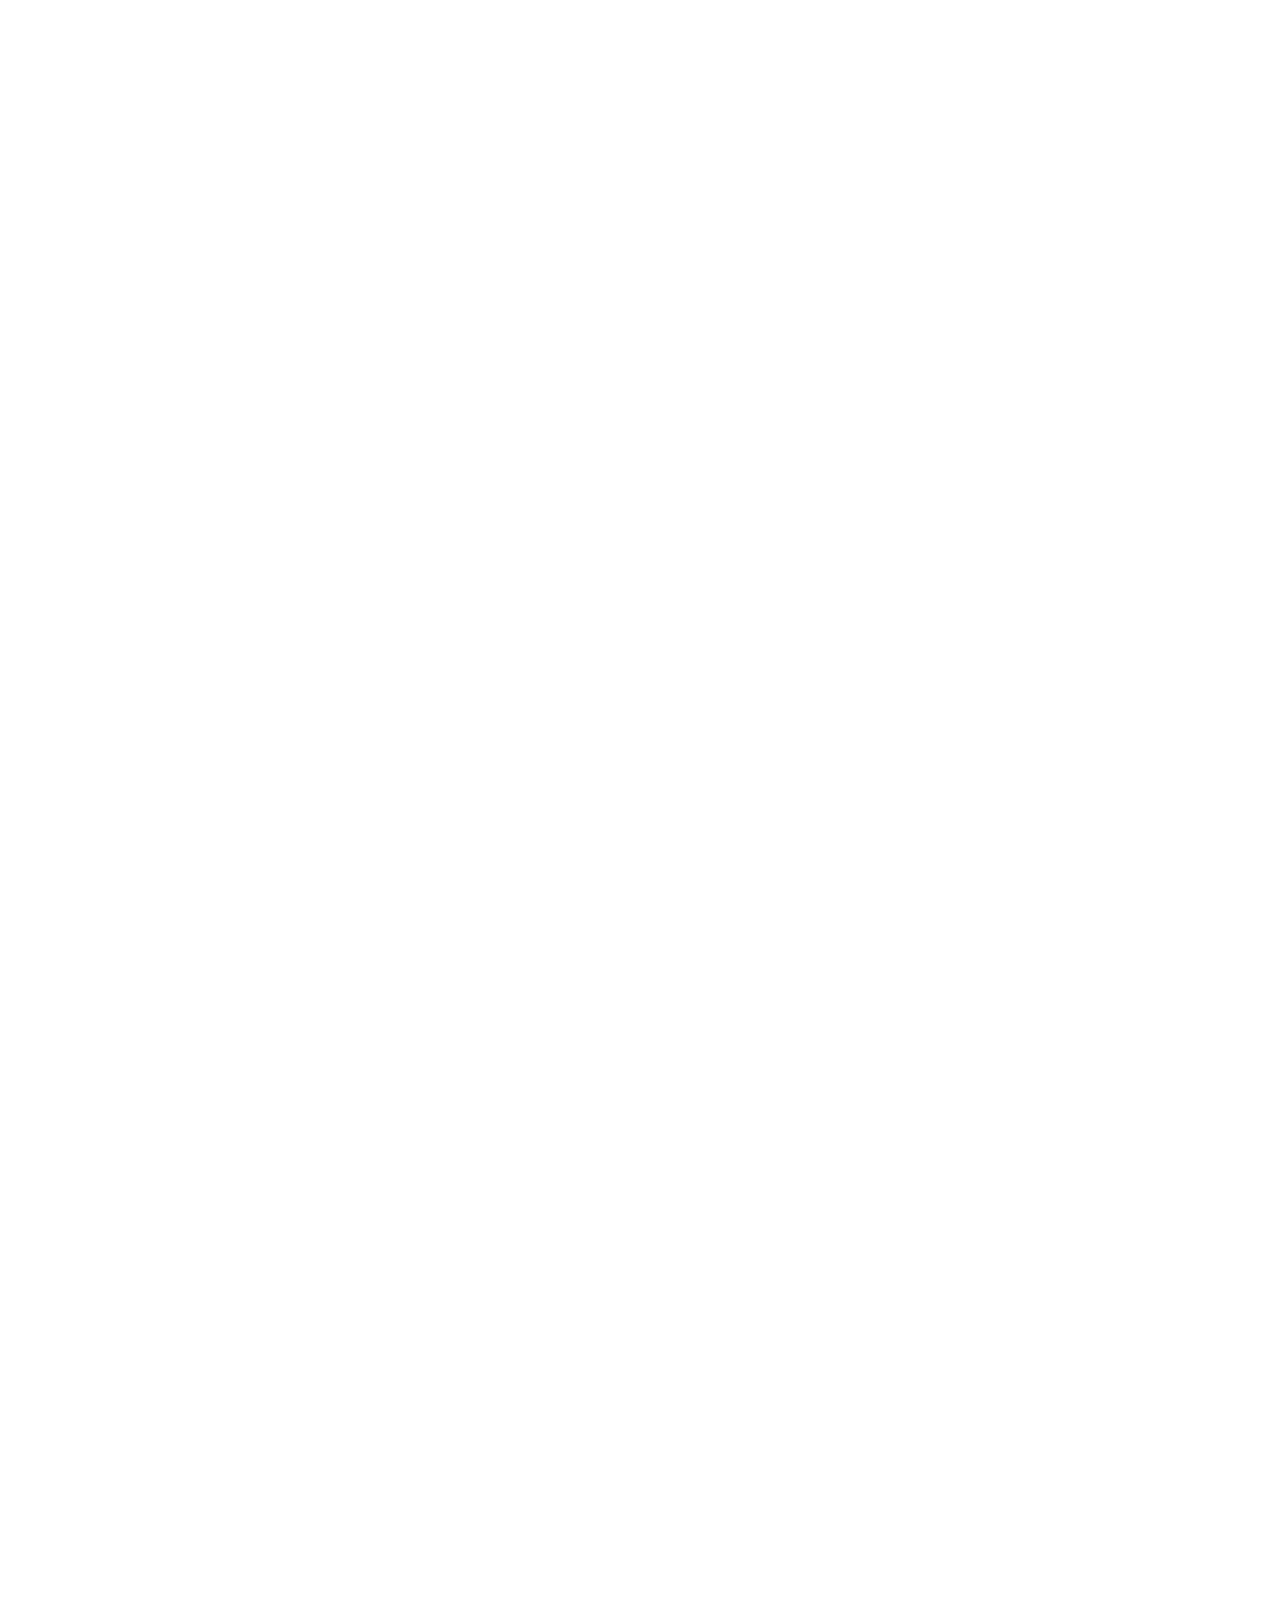
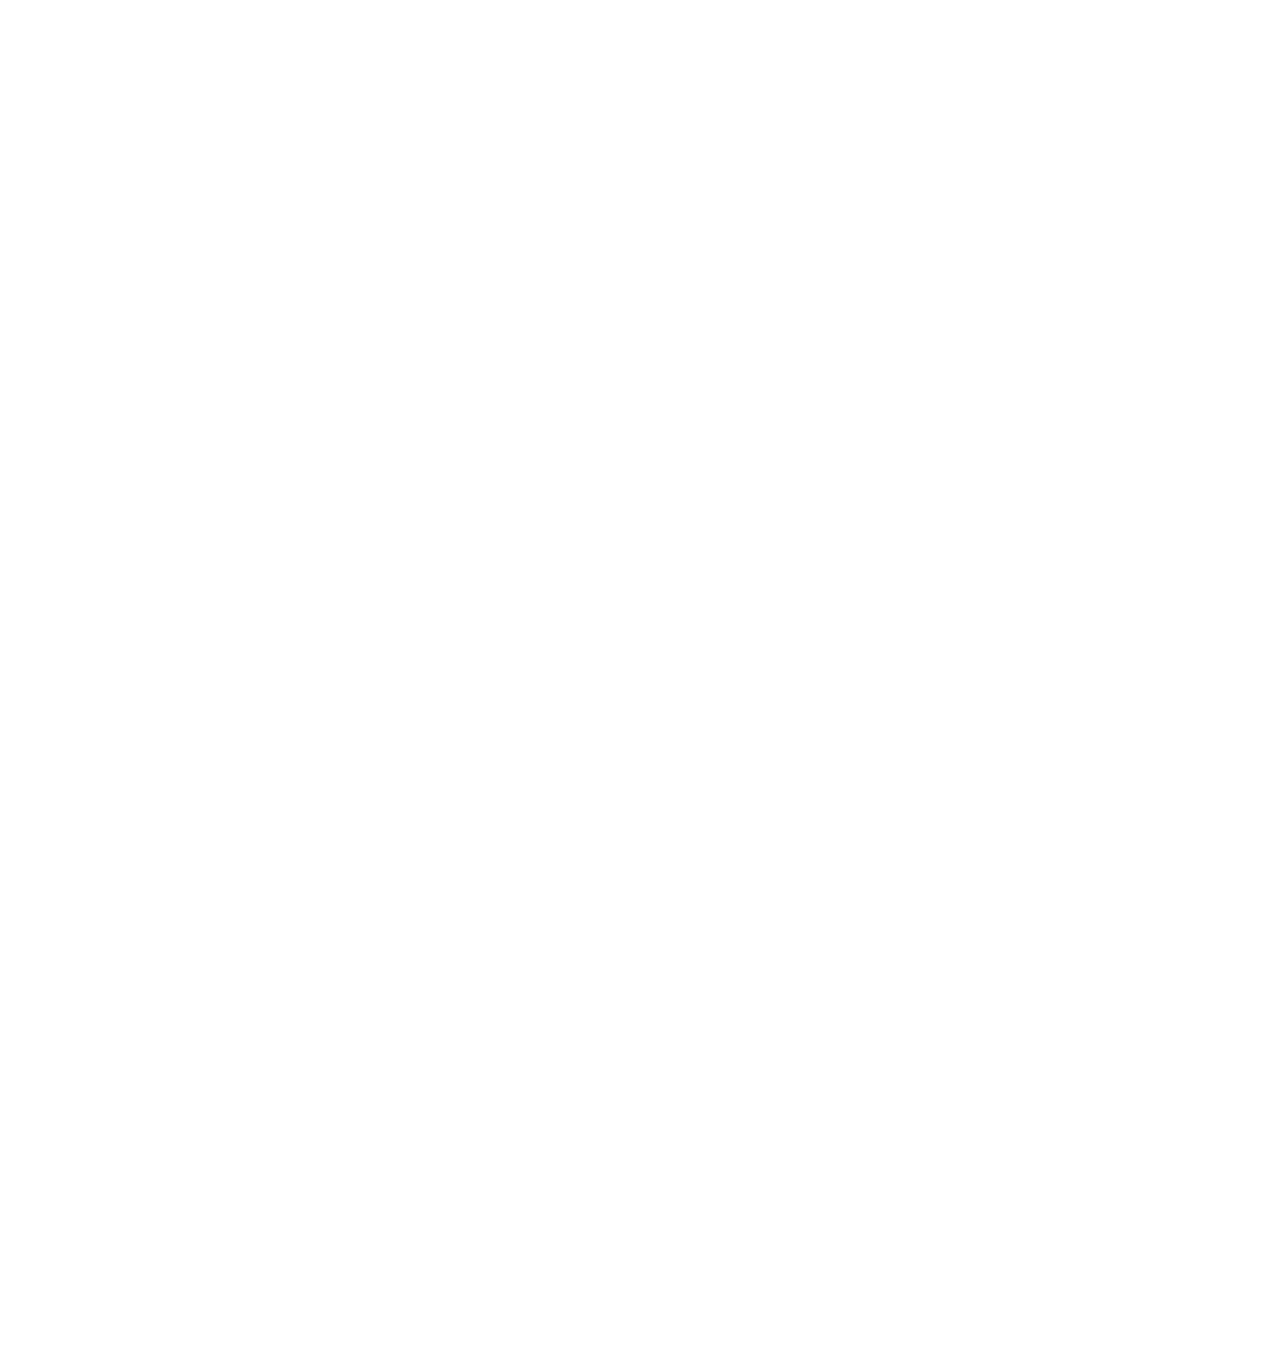
==== commit de9f3955: "Update index.html" ====
--- a/index.html
+++ b/index.html
@@ -119,10 +119,10 @@
                     <img class="img-fluid" src="carosel-1.jpg" alt="Image">
                 </button>
                 <button type="button" data-bs-target="#header-carousel" data-bs-slide-to="1" aria-label="Slide 2">
-                    <img class="img-fluid" src="img/carousel-2.jpg" alt="Image">
+                    <img class="img-fluid" src="carosel-2.jpg" alt="Image">
                 </button>
                 <button type="button" data-bs-target="#header-carousel" data-bs-slide-to="2" aria-label="Slide 3">
-                    <img class="img-fluid" src="img/carousel-3.jpg" alt="Image">
+                    <img class="img-fluid" src="carosel-3.jpg" alt="Image">
                 </button>
             </div>
             <div class="carousel-inner">
@@ -136,7 +136,7 @@
                     </div>
                 </div>
                 <div class="carousel-item">
-                    <img class="w-100" src="img/carousel-2.jpg" alt="Image">
+                    <img class="w-100" src="carosel-2.jpg" alt="Image">
                     <div class="carousel-caption">
                         <div class="p-3" style="max-width: 900px;">
                             <h4 class="text-white text-uppercase mb-4 animated zoomIn">We Are the best in</h4>
@@ -145,7 +145,7 @@
                     </div>
                 </div>
                 <div class="carousel-item">
-                    <img class="w-100" src="img/carousel-3.jpg" alt="Image">
+                    <img class="w-100" src="carosel-3.jpg" alt="Image">
                     <div class="carousel-caption">
                         <div class="p-3" style="max-width: 900px;">
                             <h4 class="text-white text-uppercase mb-4 animated zoomIn">We Are the best in</h4>
